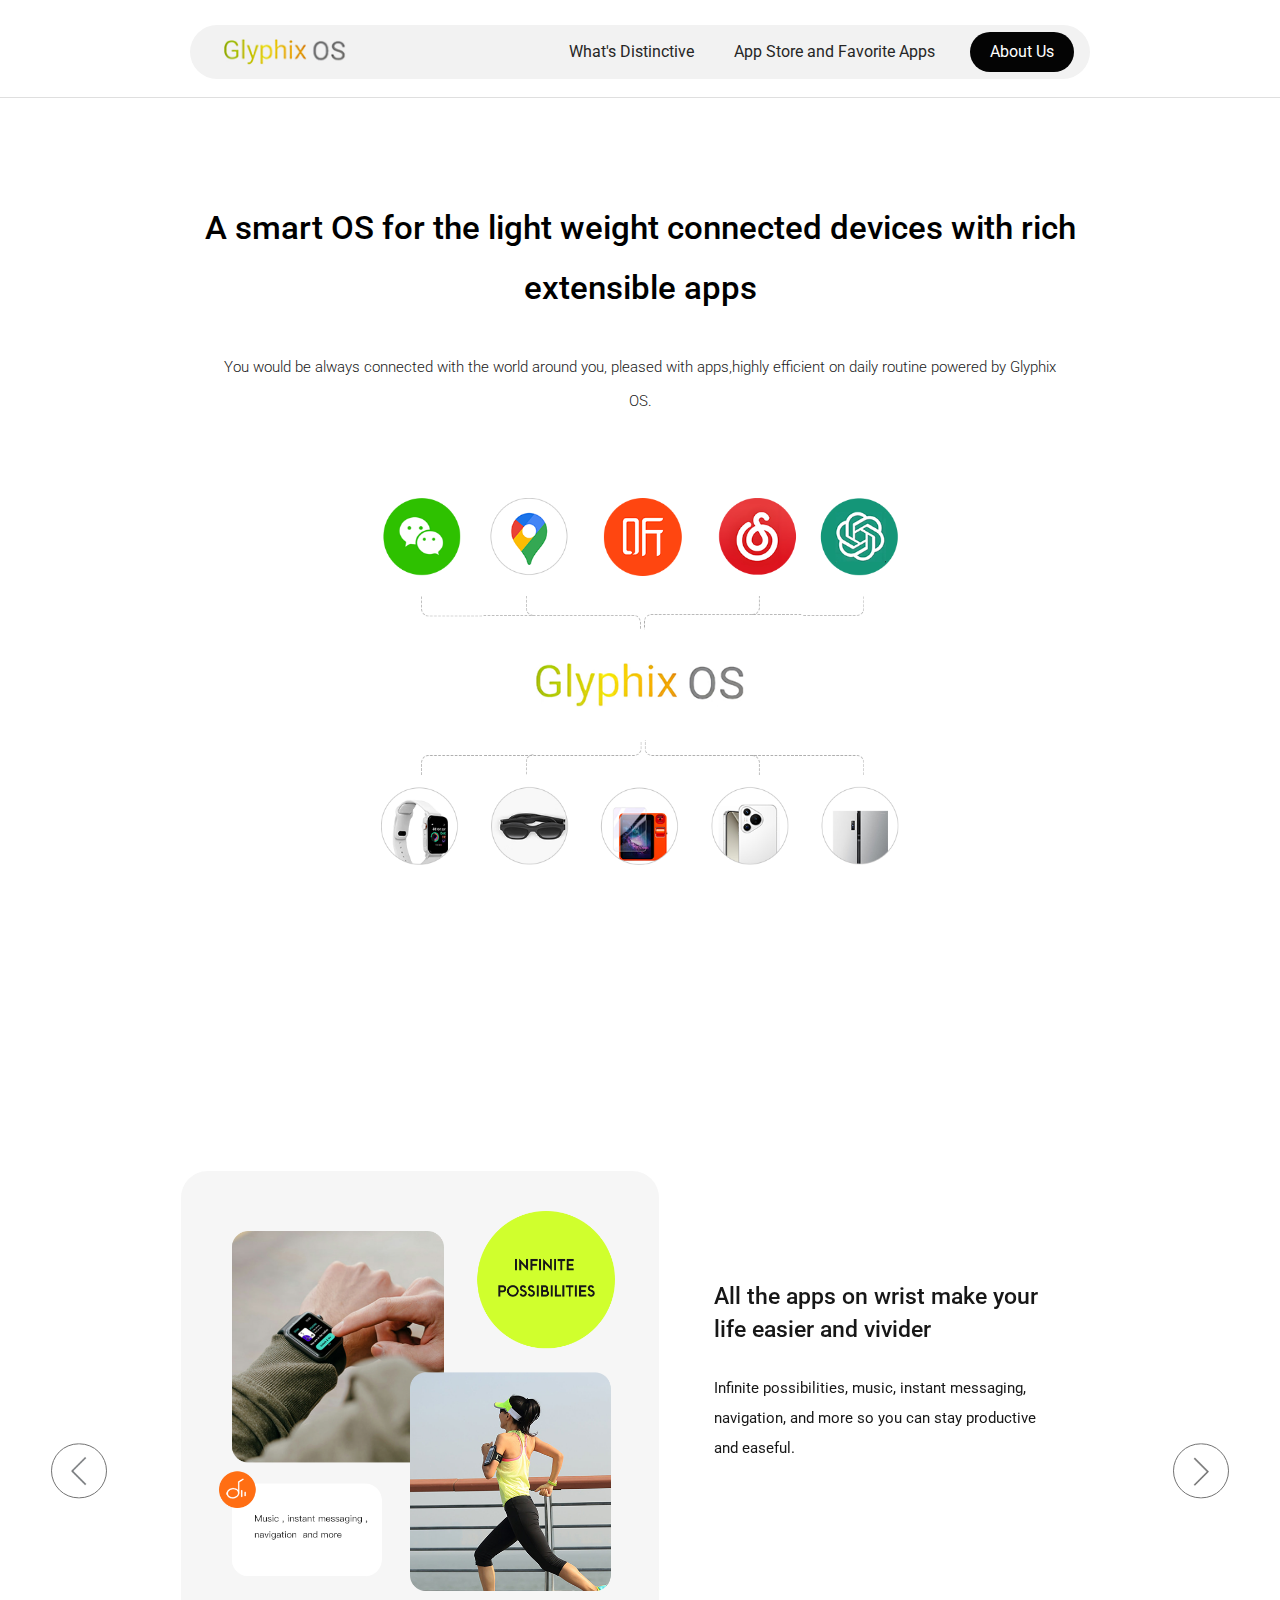
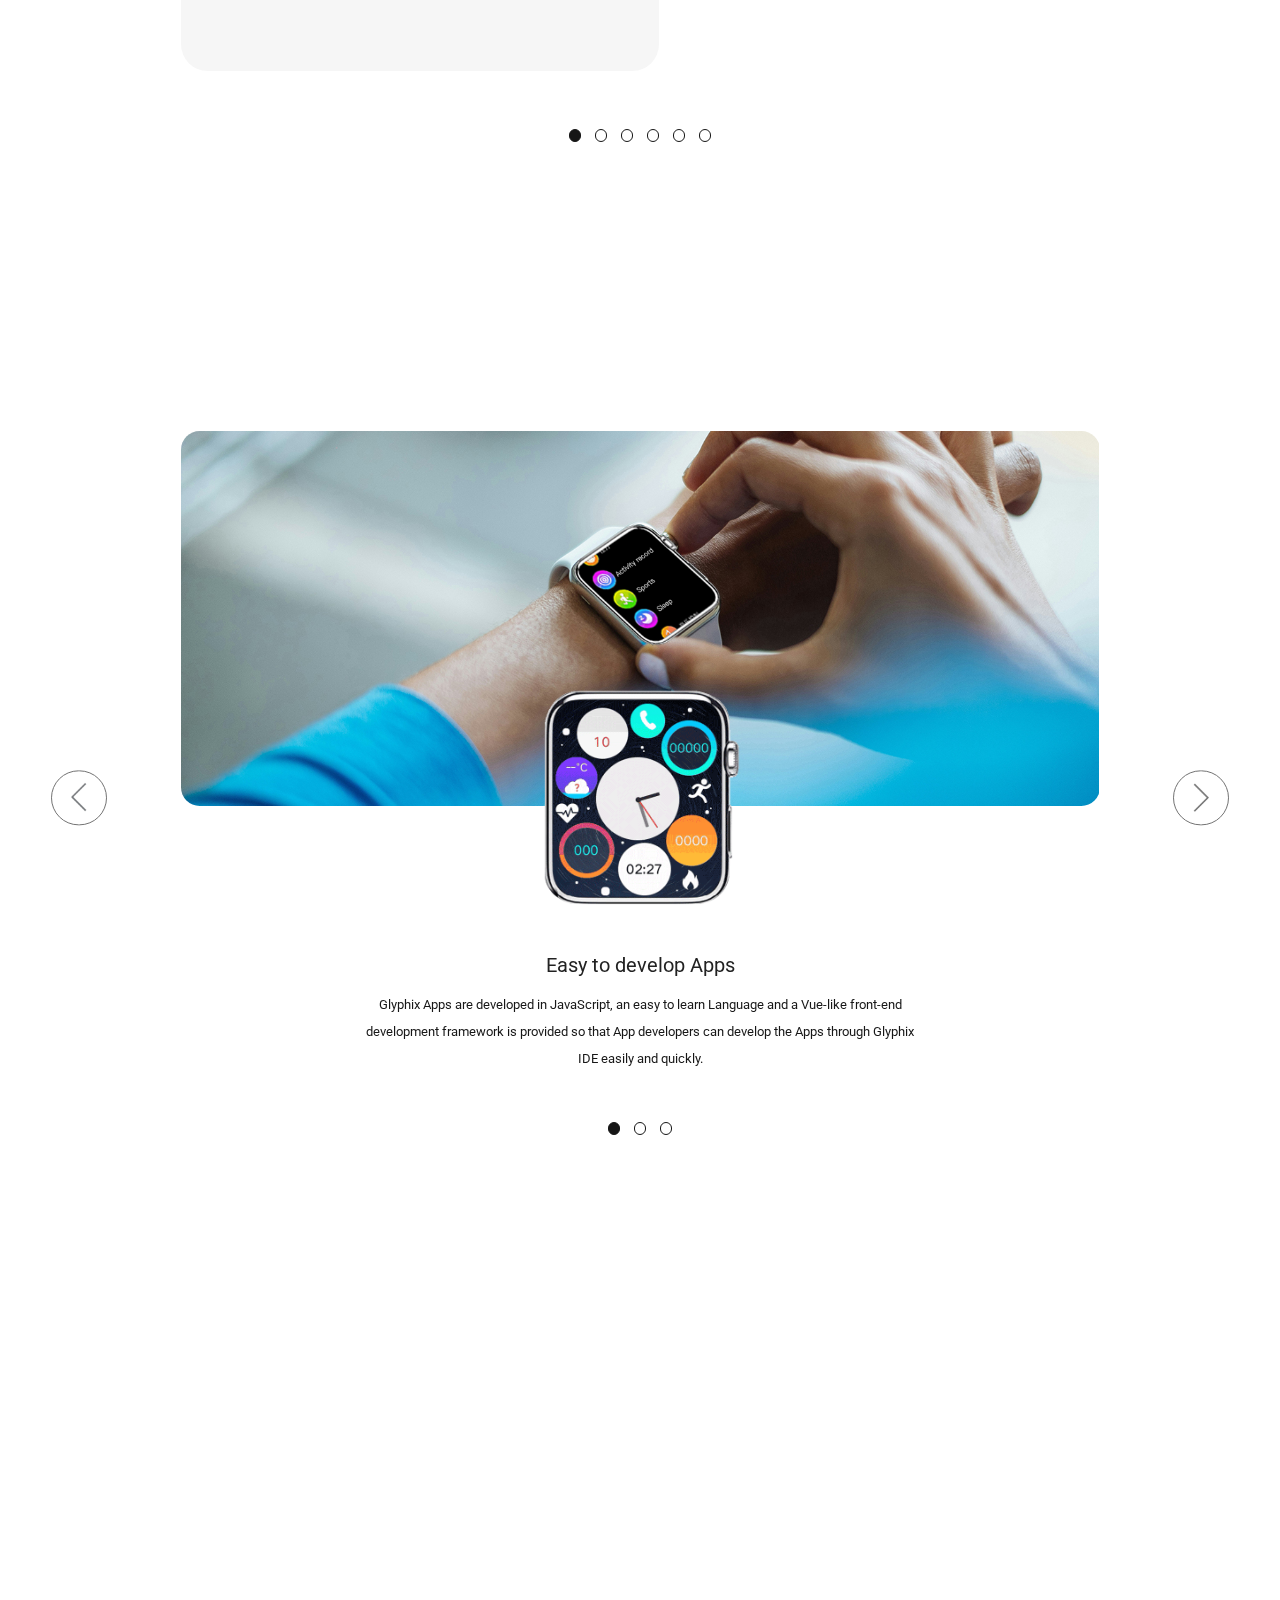
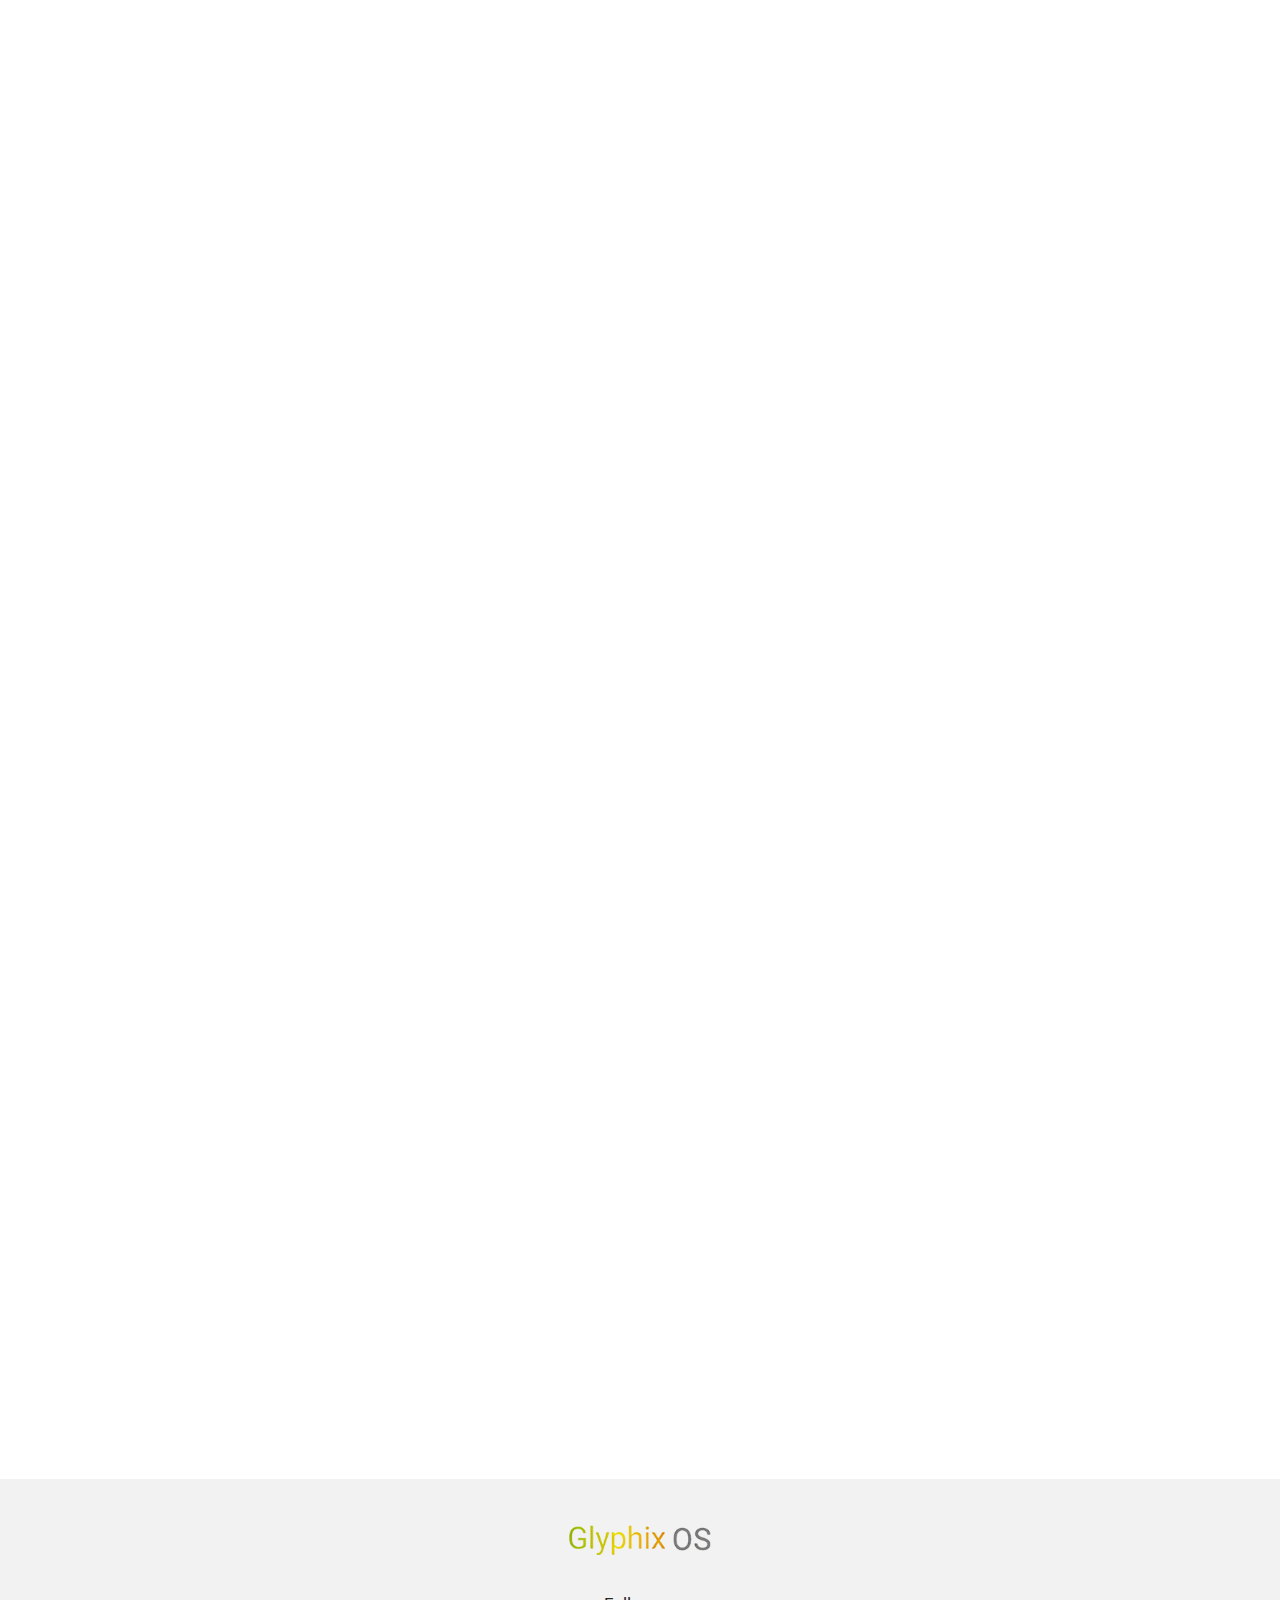
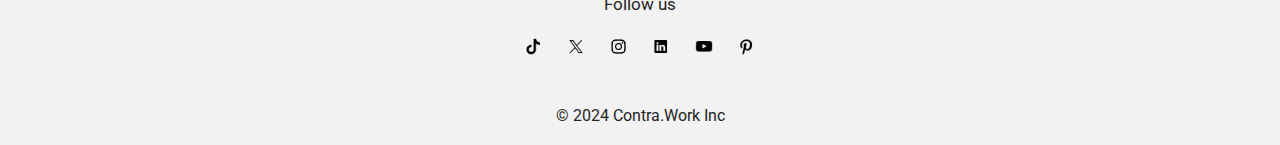
==== index.html @ 3ea169fc "Add files via upload" ====
﻿<!DOCTYPE html>
<html lang="en">
<head>
	<meta charset="UTF-8">
	<title>home</title>
	<meta name="viewport" content="width=device-width, initial-scale=1.0, user-scalable=0, minimum-scale=1.0, maximum-scale=1.0">
	<meta name="format-detection" content="telephone=no" />
	<link rel="stylesheet" href="css/reset.css">
	<link rel="stylesheet" href="css/animate.css">
	<script src="js/swiper.animate1.0.2.min.js"></script>
	<link href="css/swiper.css" rel="stylesheet">
	<link rel="stylesheet" href="css/style.css">
	<link href="https://fonts.font.im/css?family=Roboto:300,400,500,700" rel="stylesheet">
	<script src="js/jquery.js"></script>
	<script src="js/font.js"></script>
	<script src="js/swiper.min.js"></script>
	<script src="js/wow.min.js"></script>
    <script>
        new WOW().init(0);
    </script>
</head>
<body>
<header class="header flexC fl-cen Huans">
	<div class="headK flexC fl-bet Huans">
		<a href="index.html" class="logo"><img src="images/icon/logo.png"></a>
		<!--导航-开始-->
        <div class="Menu Huans">
            <ul class="MenuU flexC Huans fl-end">
                <li><a href="#NyT1" id="NyT11" class="MenuA">What's Distinctive</a></li>
                <li><a href="#NyT2" id="NyT22" class="MenuA"> App Store and Favorite Apps</a></li>
                <li><a href="about.html" class="MenuA on">About Us</a></li>
            </ul>
        </div>                                                                             
        <!--导航-结束-->
		<div class="hd_nav"><i></i></div>
	</div>
</header>

<article class="Indsma Huans">
	<div class="Indtit wow fadeInUp flexC fl-cen"  data-wow-delay="0.5s"><h3>A smart OS for the light weight connected devices with rich extensible apps</h3></div>
	<div class="Indtip wow fadeInUp flexC fl-cen"  data-wow-delay="0.7s">
		<p>You would be always connected with the world around you, pleased with apps,highly efficient on daily routine powered by Glyphix OS.</p>
	</div>
    <div class="IndsmaB Huans wow fadeInUp Huans"  data-wow-delay="0.9s">
		<img src="images/znot/Indtp01.png">
		<div class="Indsmalog"><img src="images/pic/Indlog.png"></div>
		<img src="images/znot/Indtp02.png">
	</div>
</article>

<article class="Inddis Huans Inddian" id="NyT1">
	<div class="Indtit wow fadeInUp flexC fl-cen"  data-wow-delay="0.2s"><h3>What's Distinctive</h3></div>
	<section class="IndstoK Huans">
		<div class="swiper-container InddisB Huans Inddian">
			<div class="swiper-wrapper">
				<div class="swiper-slide flexC fl-bet">					
					<div class="InddisI">
						<div class="ani InddisImg InddisI1-1" swiper-animate-effect="fadeInUp" swiper-animate-duration="0.5s" swiper-animate-delay="0.5s"><img src="images/znot/Inddis01-1.png"></div>
						<div class="ani InddisImg InddisI1-2" swiper-animate-effect="fadeInDown" swiper-animate-duration="0.4s" swiper-animate-delay="0.4s"><img src="images/znot/Inddis01-2.png"></div>				
					</div>	
					<div class="InddisN Huans">
						<h3>All the apps on wrist make your life easier and vivider</h3>
						<p>Infinite possibilities, music, instant messaging, navigation, and more so you can stay productive and easeful.</p>
					</div>
				</div>
				<div class="swiper-slide flexC fl-bet">					
					<div class="InddisI">
						<div class="ani InddisImg InddisI2-1" swiper-animate-effect="fadeInUp" swiper-animate-duration="0.5s" swiper-animate-delay="0.5s"><img src="images/znot/Inddis02-1.png"></div>
						<div class="ani InddisImg InddisI2-2" swiper-animate-effect="fadeInDown" swiper-animate-duration="0.4s" swiper-animate-delay="0.4s"><img src="images/znot/Inddis02-2.png"></div>				
					</div>	
					<div class="InddisN Huans">
						<h3>Long endurance</h3>
						<p>low power chips paired with ultra low code size allow you to use smart watch for more than 2 weeks per one time charge.</p>
					</div>
				</div>
				<div class="swiper-slide flexC fl-bet">					
					<div class="InddisI">
						<div class="ani InddisImg InddisI3-1" swiper-animate-effect="fadeInUp" swiper-animate-duration="0.5s" swiper-animate-delay="0.5s"><img src="images/znot/Inddis03-1.png"></div>
						<div class="ani InddisImg InddisI3-2" swiper-animate-effect="fadeInDown" swiper-animate-duration="0.4s" swiper-animate-delay="0.4s"><img src="images/znot/Inddis03-2.png"></div>				
					</div>	
					<div class="InddisN Huans">
						<h3>Light and stylish</h3>
						<p>Wearable devices like smart watch, glasses as a kind of stylish accessary can be designed pretty slim and elegant by a solution of small footprint of chips and simplicity of hardware composition.</p>
					</div>
				</div>
				<div class="swiper-slide flexC fl-bet">					
					<div class="InddisI">
						<div class="ani InddisImg InddisI4-1" swiper-animate-effect="fadeInUp" swiper-animate-duration="0.5s" swiper-animate-delay="0.5s"><img src="images/znot/Inddis04-1.png"></div>
						<div class="ani InddisImg InddisI4-2" swiper-animate-effect="fadeInDown" swiper-animate-duration="0.4s" swiper-animate-delay="0.4s"><img src="images/znot/Inddis04-2.png"></div>				
					</div>	
					<div class="InddisN Huans">
						<h3>Cool and silky</h3>
						<p>State of the art GUI technology including powerful GUI engine, rich animation widgets helps achieve fantastic display effect and silky control.</p>
					</div>
				</div>
				<div class="swiper-slide flexC fl-bet">					
					<div class="InddisI">
						<div class="ani InddisImg InddisI1-1" swiper-animate-effect="fadeInUp" swiper-animate-duration="0.5s" swiper-animate-delay="0.5s"><img src="images/znot/Inddis05-1.png"></div>
						<div class="ani InddisImg InddisI1-2" swiper-animate-effect="fadeInDown" swiper-animate-duration="0.4s" swiper-animate-delay="0.4s"><img src="images/znot/Inddis05-2.png"></div>				
					</div>	
					<div class="InddisN Huans">
						<h3>AI for smart life</h3>
						<p>Create watch faces by yourself, provide you with health advice based on monitor of your health data for various metrics, offer you intelligent Apps use experience as AI understands you well such as your habits, like, wellness.</p>
					</div>
				</div>
				<div class="swiper-slide flexC fl-bet">					
					<div class="InddisI">
						<div class="ani InddisImg InddisI6-1" swiper-animate-effect="fadeInUp" swiper-animate-duration="0.5s" swiper-animate-delay="0.5s"><img src="images/znot/Inddis06-1.png"></div>
						<div class="ani InddisImg InddisI6-2" swiper-animate-effect="fadeInRight" swiper-animate-duration="0.4s" swiper-animate-delay="0.4s"><img src="images/znot/Inddis06-2.png"></div>				
					</div>	
					<div class="InddisN Huans">
						<h3>Stay connected</h3>
						<p>Stay grooving, chatting, connecting with the world around you, stay aware of any notification wherever you go.</p>
					</div>
				</div>
			</div>
			<div class="swiper-pagination Inddisdian"></div>
		</div>
		<div class="swiper-button-next Intnext Intnext1"></div>
		<div class="swiper-button-prev Intprev Intprev1"></div>
	</section>
</article>
	
<article class="Indsto Huans" id="NyT2">
	<div class="Indtit wow fadeInUp flexC fl-cen"  data-wow-delay="0.2s"><h3>App Store and Favorite Apps</h3></div>
	<div class="IndstoH wow fadeInUp flexC fl-cen"  data-wow-delay="0.2s">
		<p>With unique App Store capability for RTOS based smart devices, we are going to launch a developer scheme which provides entire lineup of tools, SDK and documents to enable app developers to develop Apps for our App Store easily with financial reward.</p>
	</div>
	<section class="IndstoK Huans">
		<div class="swiper-container IndstoB Huans Inddian">
			<div class="swiper-wrapper">
				<div class="swiper-slide">					
					<div class="IndstoI">
						<div class="IndstoImg"><img src="images/znot/IndstoI01.jpg"></div>
						<div class="IndstoImz IndstoImw1"><img src="images/znot/IndstoS01.gif"></div>
					</div>				
					<div class="IndstoP Huans">
						<h3>Easy to develop Apps</h3>
						<p>Glyphix Apps are developed in JavaScript, an easy to learn Language and a Vue-like front-end development framework is provided so that App developers can develop the Apps through Glyphix IDE easily and quickly.</p>
					</div>
				</div>
				<div class="swiper-slide">					
					<div class="IndstoI">
						<div class="IndstoImg"><img src="images/znot/IndstoI02.jpg"></div>
						<div class="IndstoImz IndstoImw2"><img src="images/znot/IndstoS02.png"></div>
					</div>				
					<div class="IndstoP Huans">
						<h3>Develop once, run everywhere</h3>
						<p>Glyphix OS owns great screen adaptation capability and hardware compatibility. The apps over Glyphix can be quickly deployed on different chips and devices.</p>
					</div>
				</div>
				<div class="swiper-slide">					
					<div class="IndstoI">
						<div class="IndstoImg"><img src="images/znot/IndstoI03.jpg"></div>
						<div class="IndstoImz IndstoImw3"><img src="images/znot/IndstoS03.gif"></div>
					</div>				
					<div class="IndstoP Huans">
						<h3>Powerful platform capabilities for Apps</h3>
						<p>Rich system capabilities of Glyphix such as multimedia player, network request, encryption and decryption, vector animation enable developers to build a wide variety of IoT JavaScript Apps with high security and performance.</p>
					</div>
				</div>
			</div>
			<div class="swiper-pagination Intstodian"></div>
		</div>
		<div class="swiper-button-next Intnext Intnext2"></div>
		<div class="swiper-button-prev Intprev Intprev2"></div>
    </section>
</article>
	
<article class="Indrea Huans">
	<div class="Indtit wow fadeInUp flexC fl-cen"  data-wow-delay="0.2s"><h3>Apps ready for you</h3></div>
    <div class="IndreaD Huans wow fadeInUp flex fl-bet"  data-wow-delay="0.1s">
        <a href="javascript:;" class="IndreaA Mover"><img src="images/znot/Indrea01.png"></a>
		<a href="javascript:;" class="IndreaA Mover"><img src="images/znot/Indrea02.png"></a>
		<a href="javascript:;" class="IndreaA Mover"><img src="images/znot/Indrea03.png"></a>
		<a href="javascript:;" class="IndreaA Mover"><img src="images/znot/Indrea04.png"></a>
		<a href="javascript:;" class="IndreaA Mover"><img src="images/znot/Indrea05.png"></a>
		<a href="javascript:;" class="IndreaA Mover"><img src="images/znot/Indrea08.png"></a>
		<a href="javascript:;" class="IndreaA Mover"><img src="images/znot/Indrea07.png"></a>
		<a href="javascript:;" class="IndreaA Mover"><img src="images/znot/Indrea06.png"></a>
		<a href="javascript:;" class="IndreaA Mover"><img src="images/znot/Indrea09.png"></a>
		<a href="javascript:;" class="IndreaA Mover"><img src="images/znot/Indrea10.png"></a>
		<a href="javascript:;" class="IndreaA Mover"><img src="images/znot/Indrea13.png"></a>
		<a href="javascript:;" class="IndreaA Mover"><img src="images/znot/Indrea12.png"></a>
		<a href="javascript:;" class="IndreaA Mover"><img src="images/znot/Indrea11.png"></a>
		<a href="javascript:;" class="IndreaA Mover"><img src="images/znot/Indrea14.png"></a>
		<a href="javascript:;" class="IndreaA Mover"><img src="images/znot/Indrea15.png"></a>
		<a href="javascript:;" class="IndreaA Mover"><img src="images/znot/Indrea16.png"></a>
		<a href="javascript:;" class="IndreaA Mover"><img src="images/znot/Indrea17.png"></a>
		<a href="javascript:;" class="IndreaA Mover"><img src="images/znot/Indrea18.png"></a>
		<a href="javascript:;" class="IndreaA Mover"><img src="images/znot/Indrea19.png"></a>
		<a href="javascript:;" class="IndreaA Mover"><img src="images/znot/Indrea20.png"></a>
    </div>
</article>
	
<article class="Indapp Huans">
	<div class="Indtit wow fadeInUp flexC fl-cen"  data-wow-delay="0.2s"><h3>Apps coming on the way</h3></div>
    <div class="IndapD Huans fl-bet flex" >
		<a href="javascript:;" class="Indapa wow fadeInUp Huans flexC fl-cen" data-wow-delay="0.2s"><img src="images/znot/Indapp01.png"></a>
		<a href="javascript:;" class="Indapa wow fadeInUp Huans flexC fl-cen" data-wow-delay="0.3s"><img src="images/znot/Indapp02.png"></a>
		<a href="javascript:;" class="Indapa wow fadeInUp Huans flexC fl-cen" data-wow-delay="0.4s"><img src="images/znot/Indapp03.png"></a>
		<a href="javascript:;" class="Indapa wow fadeInUp Huans flexC fl-cen" data-wow-delay="0.5s"><img src="images/znot/Indapp04.png"></a>
		<a href="javascript:;" class="Indapa wow fadeInUp Huans flexC fl-cen" data-wow-delay="0.6s"><img src="images/znot/Indapp05.png"></a>
    </div>
</article>

<article class="Indwat Huans">
	<div class="Indtit wow fadeInUp flexC fl-cen"  data-wow-delay="0.2s"><h3>The brand watch powered by Glyphix OS</h3></div>
    <div class="IndwatD flex fl-bet Huans">
        <a href="javascript:;" class="Indwata wow fadeInUp Huans" data-wow-delay="0.2s">
			<div class="IndwatI"><img src="images/znot/Indwat01.png"></div>
			<div class="IndwatP">
				<h3>VIVO Watch1</h3><p>STM32L4R9</p>
			</div>
		</a>
		<a href="javascript:;" class="Indwata wow fadeInUp Huans" data-wow-delay="0.3s">
			<div class="IndwatI"><img src="images/znot/Indwat02.png"></div>
			<div class="IndwatP">
				<h3>VIVO Watch2</h3><p>BES2500BP</p>
			</div>
		</a>
		<a href="javascript:;" class="Indwata wow fadeInUp Huans" data-wow-delay="0.4s">
			<div class="IndwatI"><img src="images/znot/Indwat03.png"></div>
			<div class="IndwatP">
				<h3>Honor Choice Watch1</h3><p>BES2700iBP</p>
			</div>
		</a>
		<a href="javascript:;" class="Indwata wow fadeInUp Huans" data-wow-delay="0.5s">
			<div class="IndwatI"><img src="images/znot/Indwat04.png"></div>
			<div class="IndwatP">
				<h3>OTOFIX Watch</h3><p>Apollo4 Plus</p>
			</div>
		</a>
    </div>
</article>
	
<footer class="foot Huans flexC fl-cen">
	<a href="javascript:;" class="ftLog"><img src="images/icon/ftLog.png"></a>
	<div class="ftFl flexC fl-cen">
		<a href="javascript:;" class="ftFla">Follow us</a>
	</div>
	<div class="ftId flexC fl-cen">
		<a href="javascript:;" class="ftIa"><img src="images/icon/ftI01.png"></a>
		<a href="javascript:;" class="ftIa"><img src="images/icon/ftI02.png"></a>
		<a href="javascript:;" class="ftIa"><img src="images/icon/ftI03.png"></a>
		<a href="javascript:;" class="ftIa"><img src="images/icon/ftI04.png"></a>
		<a href="javascript:;" class="ftIa"><img src="images/icon/ftI05.png"></a>
		<a href="javascript:;" class="ftIa"><img src="images/icon/ftI06.png"></a>
	</div>
	<div class="ftC">© 2024 Contra.Work Inc</div>
</footer>
</body>
<script language="JavaScript" type="text/JavaScript">
	
var mySwiper = new Swiper('.InddisB', {
	autoplay: 3000,
	pagination: '.Inddisdian',
	paginationClickable :true,nextButton: '.Intnext1',prevButton: '.Intprev1',
	speed:400,
	autoplay:4000,loop: true,
   	centeredSlides: true,
	onInit: function(swiper){ //Swiper2.x的初始化是onFirstInit
		swiperAnimateCache(swiper); //隐藏动画元素 
		swiperAnimate(swiper); //初始化完成开始动画
	}, 
	onSlideChangeEnd: function(swiper){ 
		swiperAnimate(swiper); //每个slide切换结束时也运行当前slide动画
	} ,
	
})


var swiper1 = new Swiper('.IndstoB', {pagination: '.Intstodian',slidesPerView:1,paginationClickable: true,loop: true,nextButton: '.Intnext2',prevButton: '.Intprev2',autoplay: 3000,
});
	
//MenuH
$(window).resize(function () {          //当浏览器大小变化时
    if($(window).width()>1080){$('.Menu').addClass('Menuwap');$('.hd_nav').addClass('active');
	  }else{$('.Menu').removeClass('Menuwap');$('.hd_nav').removeClass('active');}
});	
jQuery(document).ready(function($) {
	if($(window).width()>1080){$('.Menu').addClass('Menuwap');$('.hd_nav').addClass('active');
	  }else{$('.Menu').removeClass('Menuwap');$('.hd_nav').removeClass('active');}
	//wap下拉菜单
	$('.hd_nav').click(function(){
		if(!$(this).hasClass('active')){
			$('.hd_nav').addClass('active');
			$('.Menu').addClass('Menuwap');
		}else{
            $('.hd_nav').removeClass('active');
			$('.Menu').removeClass('Menuwap');
        }
	});
	
})	

$(function(){
    //锚点跳转滑动效果  
    $('a[href*=#],area[href*=#]').click(function() {  
        console.log(this.pathname)  
        if (location.pathname.replace(/^\//, '') == this.pathname.replace(/^\//, '') && location.hostname == this.hostname) {  
            var $target = $(this.hash);  
            $target = $target.length && $target || $('[name=' + this.hash.slice(1) + ']');  
            if ($target.length) {  
                var targetOffset = $target.offset().top-130;  
                $('html,body').animate({scrollTop: targetOffset}, 1000);  
                return false;  
            }  
        }  
    }); 
})

$(window).scroll(function(){
	var wst =  $(window).scrollTop()+130;//滚动条距离顶端值
	 for (var i=1; i<3; i++){             //加循环
	  if($("#NyT"+i).offset().top<=wst){ //判断滚动条位置
		 //$(".MenuA").removeClass("on"); //清除c类
		// $("#NyT"+i+i).addClass("on");	//给当前导航加c类
		 }
	 }
});
</script>
</html>
---- css/style.css ----
body{
	padding-bottom:0;font-size: 12px;
}
/*header*/
.header{width:100%;position:sticky;left:0;right:0;margin:0 auto;top:0;z-index:100; border-bottom: 1px solid #dfdfdf;background:#FFF;}
.headK{background:#f2f2f2;}
.logo{display: block;}
.logo img{height:100%;display: block; width: auto;}
/*footer*/
.foot{background:#f2f2f2;}
.ftLog{display: block;margin:0 auto;}
.ftLog img{height:100%;display: block;}
.ftFl{width:100%;}
.ftFla{color:#252525;display: block;}
.ftId{width:100%;}
.ftIa{display: block;}
.ftIa img{width:100%;display: block;}
.ftC{color:#252525;width:100%;text-align: center;}
@media  screen and ( min-width:1280px){
/*header*/
.header{padding:28px 0 20px;}
.headK{width:900px;height: 60px;border-radius:30px;padding-left: 36px;padding-right: 18px;}
.logo{height:28px;}
/*Menu*/
.Menu{ display: block;width:100%;flex:1;padding-left:100px;}
.Menu ul{}
.MenuU li{position: relative}
.MenuU li:last-child{margin-left:15px}
.MenuA{line-height:44px;font-size:18px;color:#262626; position: relative;border-radius:22px;padding:0 20px;display: block;}
.MenuU li .MenuA:hover,.MenuU li .on {background:#040404; color:#FFF;}
.hd_nav{ display: none;}
/*footer*/
.foot{padding:0.7rem 5% 0.2rem;}
.ftLog{height:0.44rem;}
.ftFl{padding:0.5rem 0 0.15rem;}
.ftFla{font-size:0.26rem;line-height:0.5rem;}
.ftFla:hover{color:#ffaa2d;text-decoration: underline;}
.ftId{width:100%;padding:0.1rem 0 0.65rem;}
.ftIa{width:0.26rem; margin:0 0.19rem;}
.ftC{font-size:0.24rem;line-height:0.5rem}
}
@media screen and (max-width:1280px ) and ( min-width:1080px){
/*header*/
.header{padding:25px 0 18px;}
.headK{width:900px;height:54px;border-radius:27px;padding-left: 34px;padding-right: 16px;}
.logo{height:26px;}
/*Menu*/
.Menu{ display: block;width:100%;flex:1;padding-left:90px;}
.Menu ul{}
.MenuU li{position: relative}
.MenuU li:last-child{margin-left:15px}
.MenuA{line-height:40px;font-size:16px;color:#262626; position: relative;border-radius:20px;padding:0 20px;display: block;}
.MenuU li .MenuA:hover,.MenuU li .on {background:#040404; color:#FFF;}
.hd_nav{ display: none;}
/*footer*/
.foot{padding:0.7rem 5% 0.2rem;}
.ftLog{height:0.44rem;}
.ftFl{padding:0.5rem 0 0.15rem;}
.ftFla{font-size:0.26rem;line-height:0.5rem;}
.ftFla:hover{color:#ffaa2d;text-decoration: underline;}
.ftId{width:100%;padding:0.1rem 0 0.65rem;}
.ftIa{width:0.26rem; margin:0 0.19rem;}
.ftC{font-size:0.24rem;line-height:0.5rem}
}
@media screen and (max-width:1080px ) and ( min-width:750px){
/*header*/
.header{padding:0.4rem 4% 0.3rem;}
.headK{width:100%;height:1.1rem;border-radius:0.55rem;padding-left:4%;overflow:hidden }
.logo{height:0.5rem;}
.hd_nav{ position:relative; z-index:999;height:100%;width:1.5rem;background:#000;padding-left:0.5rem;}
.hd_nav i{top:50%;margin-top:-2px;position:absolute;display:inline-block;height:0.06rem;width:0.8rem;border-radius:0.03rem;background:#edd006;}
.hd_nav:before{margin-top: -0.25rem;}
.hd_nav:after{margin-top:0.17rem;}
.hd_nav:before,.hd_nav:after{content: '';position:absolute;top:50%;display:inline-block;height:0.06rem;width:0.8rem;border-radius:0.03rem;background:#edd006;transition:0.2s;}
.hd_nav.active i{display:none;}
.hd_nav.active:before{transform: rotate(45deg);}
.hd_nav.active:after{transform: rotate(-45deg);}
.hd_nav.active:before,.hd_nav.active:after{margin-top:0;background:#edd006;}
.Menu{position:fixed;width:100%;height:100vh;top:0;left:100%;z-index:-1;transition:0.5s;-webkit-backdrop-filter: blur(25px);backdrop-filter: blur(25px);}
.Menuwap{left:0;transition:0.5s;}
.MenuU{padding:1.8rem 5% 1rem;}
.MenuU li{position: relative;width:100%; margin-bottom:0.5rem;}
.MenuA{line-height:1.2rem;font-size:0.4rem;color:#262626; position: relative;border-radius:0.6rem;text-align: center;width:100%; display: block;}
.MenuU li .MenuA:hover,.MenuU li .on {background:#040404; color:#FFF;}
/*footer*/
.foot{padding:0.9rem 5% 0.4rem;}
.ftLog{height:0.55rem;}
.ftFl{padding:0.5rem 0 0.15rem;}
.ftFla{font-size:0.3rem;line-height:0.5rem;}
.ftFla:hover{color:#ffaa2d;text-decoration: underline;}
.ftId{width:100%;padding:0.1rem 0 0.65rem;}
.ftIa{width:0.32rem; margin:0 0.19rem;}
.ftC{font-size:0.28rem;line-height:0.5rem}
}
@media only screen and (max-width:750px){
/*header*/
.header{}
.headK{width:100%;height:1.6rem;padding-left:4%;overflow:hidden }
.logo{height:0.7rem;}
	
.hd_nav{ position:relative; z-index:999;height:100%;width:1.5rem;background:#000;padding-left:0.5rem;}
.hd_nav i{top:50%;margin-top:-0.03rem;position:absolute;display:inline-block;height:0.1rem;width:1rem;border-radius:0.05rem;background:#edd006;}
.hd_nav:before{margin-top: -0.35rem;}
.hd_nav:after{margin-top:0.27rem;}
.hd_nav:before,.hd_nav:after{content: '';position:absolute;top:50%;display:inline-block;height:0.1rem;width:1rem;border-radius:0.05rem;background:#edd006;transition:0.2s;}
.hd_nav.active i{display:none;}
.hd_nav.active:before{transform: rotate(45deg);}
.hd_nav.active:after{transform: rotate(-45deg);}
.hd_nav.active:before,.hd_nav.active:after{margin-top:0;background:#edd006;}
	
.Menu{position:fixed;width:100%;height:100vh;top:0;left:100%;z-index:-1;transition:0.5s;-webkit-backdrop-filter: blur(25px);backdrop-filter: blur(25px);}
.Menuwap{left:0;transition:0.5s;}
.MenuU{padding:1.8rem 5% 1rem;}
.MenuU li{position: relative;width:100%; margin-bottom:0.5rem;}
.MenuA{line-height:1.2rem;font-size:0.4rem;color:#262626; position: relative;border-radius:0.6rem;text-align: center;width:100%; display: block;}
.MenuU li .MenuA:hover,.MenuU li .on {background:#040404; color:#FFF;}
/*footer*/
.foot{padding:0.9rem 4% 0.4rem;}
.ftLog{height:0.7rem;}
.ftFl{padding:0.54rem 0 0.1rem;}
.ftFla{font-size:0.4rem;line-height:0.6rem;}
.ftId{width:100%;padding:0.1rem 0 0.65rem;}
.ftIa{width:0.46rem; margin:0 0.2rem;}
.ftC{font-size:0.38rem;line-height:0.6rem}
}
/**/
.Indtit h3{font-weight: 500}
/*xFaith*/
.AboXfa{width:100%;}
.AboXfaT{width:100%;}
.AboXfaT img{display: block;}
.AboXfaD{color:#171717;}
.AboXfaD p{font-weight: 300}
/**/
.AboSetL{background: linear-gradient(135deg,#d0ff2d 40%,#ffa13d);position: relative;color:#171717;}
.AboSetR{background:#161616;;position: relative; color:#FFF;}
.AboSetT img{display: block;}
.AboSetL h3{font-weight: 500}
.AboSetLp{color:#262626;font-weight: 300}
.AboSetLT{overflow:hidden;position: absolute;}
.AboSetLT img{width:100%; display: block;}
.AboSetLG{overflow:hidden;position: absolute;z-index: 2;background:#FFF;color:#212121;}
.AboSetLGh{font-weight: 500}
.AboSetLGp{font-weight: 300}
.AboSetRT{overflow:hidden;position: absolute;}
.AboSetRT img，.AboSetRG img{width:100%; display: block;}
.AboSetRG{;position: absolute;z-index:2}
.AboSetRp{font-weight: 300}
/*Our role in the industry chain*/
.AboOur{width:100%;}
.AboOurD{width:100%;max-width: 1300px;}
.AboOurD img{width: 100%;display: block;}
/*Strategic Partners*/
.AboStr{width:100%;}
.AboStrD{width: 100%;}
.AboStrA img{height:100%;display: block;width: auto;}
/*Branding customers*/
.AboBra{width:100%;}
.AboBraD{width: 100%;}
.AboBraA img{height:100%;display: block;width: auto;}
/*JOBS*/
.Abojob{background:rgba(242,242,242,0.71);margin:0 auto;}
.AbojobT img{width:100%;display: block;}
.AbojobD{color:#171717;}
.AbojobD h3{font-weight: 500}
.AbojobP h4{font-weight: 500}
.AbojobP p{font-weight: 300}
/*联系我们*/
.Abocon{width:100%;}
.AboconD{color:#171717;}
.AboconP{width: 100%;text-align:center;font-weight: 300}
@media  screen and ( min-width:1080px){
.Indtit h3{font-size: .5rem;line-height: .9rem;}
/*xFaith*/
.AboXfa{padding:1.5rem 4%;}
.AboXfaT img{width:40%;}
.AboXfaD{font-size:0.3rem;line-height:0.45rem;padding-left:26%;padding-top:1rem;}
.AboXfaD p{}
/**/
.AboSet{padding: 0.4rem 2.5% 1.2rem;}
.AboSetL{width:63%;border-radius:0.25rem;height:6rem;padding:0.4rem;}
.AboSetR{width:35.5%;border-radius:0.25rem;height:6rem;padding:0.4rem;}
.AboSetT{}
.AboSetT img{width:1rem;}
.AboSetL h3{font-size: .5rem;line-height: .6rem; margin-top:0.15rem;}
.AboSetLp{font-size:0.2rem;line-height:0.38rem;padding-right:45%;padding-top:0.15rem;}
.AboSetLT{border-radius:0.2rem;width:30%;top:-0.4rem;right:0.3rem;}
.AboSetLG{border-radius:0.16rem;width:18%;top:3.8rem;right:24%;padding:0.2rem;}
.AboSetLG img{width:0.6rem;}
.AboSetLGh{font-size:0.25rem;line-height:0.3rem;padding:0.1rem 0}
.AboSetLGp{font-size:0.14rem;line-height:0.18rem;}
.AboSetRp{font-size:0.2rem;line-height:0.38rem;padding-top:0.7rem;}
.AboSetRT{border-radius:0.16rem;width:50%;bottom:-1.4rem;left:0.3rem;}
.AboSetRG{width:20%;top:3.5rem;left:46%;}
/*Our role in the industry chain*/
.AboOur{padding:1rem 5% 0.5rem;}
.AboOurD{ margin:1rem auto 0;}
/*Strategic Partners*/
.AboStr{padding:1rem 4% 0.5rem;}
.AboStrD{padding-top:0.9rem}
.AboStrA{height:0.36rem;margin:0 0.3rem 0.4rem;;}
/*Branding customers*/
.AboBra{padding:1rem 4% 1rem;}
.AboBraD{padding-top:0.9rem}
.AboBraA{height:0.5rem;margin:0 0.38rem 0.45rem;;}
/*JOBS*/
.Abojob{width:95%;padding:0.6rem 2.5%;border-radius:0.25rem;}
.AbojobT{width:43.8%}
.AbojobD{width:52.6%;}
.AbojobD h3{font-size:0.6rem;line-height:2rem; margin-top: 0.3rem;}
.AbojobP{}
.AbojobP h4{font-size:0.3rem;line-height:0.6rem;}
.AbojobP p{font-size:0.2rem;line-height:0.44rem; }
/*联系我们*/
.Abocon{padding:1.1rem 4% 1rem;}
.AboconD{margin-top:0.4rem;}
.AboconP{font-size: .34rem;line-height: .5rem;}
}
@media screen and (max-width:1080px ) and ( min-width:750px){
.Indtit h3{font-size: .45rem;line-height: .8rem;}
/*xFaith*/
.AboXfa{padding:1.5rem 4%;}
.AboXfaT img{width:40%;}
.AboXfaD{font-size:0.35rem;line-height:0.6rem;padding-left:15%;padding-top:1rem;}
.AboXfaD p{}
/**/
.AboSet{padding: 0.4rem 2.5% 1.2rem;}
.AboSetL{width:100%;border-radius:0.25rem;height:9rem;padding:0.6rem; margin-bottom:0.6rem;}
.AboSetR{width:100%;border-radius:0.25rem;height:7rem;padding:0.6rem;}
.AboSetT{}
.AboSetT img{width:1.8rem;}
.AboSetL h3{font-size: .7rem;line-height: .8rem; margin-top:0.3rem;}
.AboSetLp{font-size:0.32rem;line-height:0.6rem;padding-right:42%;padding-top:0.3rem;}
.AboSetLT{border-radius:0.2rem;width:28%;top:-0.8rem;right:0.6rem;}
.AboSetLG{border-radius:0.16rem;width:20%;top:5.2rem;right:20%;padding:0.3rem;}
.AboSetLG img{width:1rem;}
.AboSetLGh{font-size:0.37rem;line-height:0.5rem;padding:0.15rem 0}
.AboSetLGp{font-size:0.26rem;line-height:0.3rem;}
.AboSetRp{font-size:0.32rem;line-height:0.6rem;padding-right:42%;padding-top:0.3rem;}
.AboSetRT{border-radius:0.16rem;width:25%;top:1.1rem;right:10%;}
.AboSetRG{width:13%;top:0.5rem;right:4%;}
/*Our role in the industry chain*/
.AboOur{padding:1.2rem 5% 0.7rem;}
.AboOurD{ margin:1.2rem auto 0;}
/*Strategic Partners*/
.AboStr{padding:1.2rem 4% 0.7rem;}
.AboStrD{padding-top:1.1rem}
.AboStrA{height:0.6rem;margin:0 0.45rem 0.5rem;;}
/*Branding customers*/
.AboBra{padding:1.2rem 4% 1.2rem;}
.AboBraD{padding-top:1.1rem}
.AboBraA{height:0.75rem;margin:0 0.5rem 0.5rem;;}
/*JOBS*/
.Abojob{width:95%;padding:0.6rem 2.5%;border-radius:0.25rem;}
.AbojobT{width:43.8%}
.AbojobD{width:52.6%;}
.AbojobD h3{font-size:0.7rem;line-height:1.5rem; margin-top: 0.3rem;}
.AbojobP{}
.AbojobP h4{font-size:0.4rem;line-height:0.8rem;}
.AbojobP p{font-size:0.3rem;line-height:0.5rem; }
/*联系我们*/
.Abocon{padding:1.4rem 4% 1.3rem;}
.AboconD{margin-top:0.7rem;}
.AboconP{font-size: .44rem;line-height: .6rem;}
}
@media only screen and (max-width:750px){
.Indtit h3{font-size: .55rem;line-height: .8rem;}
/*xFaith*/
.AboXfa{padding:1.5rem 4%;}
.AboXfaT img{width:50%;}
.AboXfaD{font-size:0.44rem;line-height:0.8rem;padding-left:0;padding-top:1rem;}
.AboXfaD p{}
/**/
.AboSet{padding: 0.4rem 4% 1.2rem;}
.AboSetL{width:100%;border-radius:0.25rem;padding:0.6rem; margin-bottom:0.6rem;}
.AboSetR{width:100%;border-radius:0.25rem;padding:0.6rem;}
.AboSetT{}
.AboSetT img{width:1.8rem;}
.AboSetL h3{font-size: .7rem;line-height: .8rem; margin-top:0.3rem;}
.AboSetLp{font-size:0.4rem;line-height:0.6rem;padding-top:0.3rem;}
.AboSetLT{border-radius:0.2rem;width:50%;position: static;margin-top: 0.5rem;}
.AboSetLG{border-radius:0.16rem;width:45%;bottom:1rem;left:40%;padding:0.4rem;}
.AboSetLG img{width:1.3rem;}
.AboSetLGh{font-size:0.46rem;line-height:0.7rem;padding:0.15rem 0}
.AboSetLGp{font-size:0.35rem;line-height:0.45rem;}
.AboSetRp{font-size:0.4rem;line-height:0.6rem;padding-right:42%;padding-top:0.5rem;}
.AboSetRT{border-radius:0.16rem;width:30%;top:1.8rem;left:62%;}
.AboSetRG{width:15%;top:1rem;right:4%;}
/*Our role in the industry chain*/
.AboOur{padding:1.2rem 5% 0.7rem;}
.AboOurD{ margin:1.2rem auto 0;}
/*Strategic Partners*/
.AboStr{padding:1.2rem 4% 0.7rem;}
.AboStrD{padding-top:1.1rem}
.AboStrA{height:0.65rem;margin:0 0.45rem 0.5rem;;}
/*Branding customers*/
.AboBra{padding:1.2rem 4% 1.2rem;}
.AboBraD{padding-top:1.1rem}
.AboBraA{height:0.88rem;margin:0 0.4rem 0.5rem;;}
/*JOBS*/
.Abojob{width:92%;padding:0.8rem 6%;border-radius:0.25rem;}
.AbojobT{width:100%}
.AbojobD{width:100%;}
.AbojobD h3{font-size:0.8rem;line-height:1.5rem; margin-top: 0.3rem;}
.AbojobP{}
.AbojobP h4{font-size:0.5rem;line-height:1rem;}
.AbojobP p{font-size:0.4rem;line-height:0.7rem; }
/*联系我们*/
.Abocon{padding:1.4rem 4% 1.3rem;}
.AboconD{margin-top:0.7rem;}
.AboconP{font-size: .5rem;line-height: .6rem;}
}
/*******************************************************/

/**/
.Indsma .Indtit{text-align:center;}
.Indtip{text-align:center;color:#202020;}
.Indtip p{font-weight: 300;}
.IndsmaB img{width:100%;display: block;}
/*ready*/
.IndreaA img{width:100%; display: block;}
/*What's Distinctive*/
.InddisB{position: relative;overflow:hidden; }
.InddisB .swiper-slide{position: relative; width: 100%; height:100%;overflow:hidden;}
.InddisI{position: relative;overflow: hidden;background:rgba(242,242,242,0.71)}
.InddisI img{width:100%;display: block;}
.InddisImg{position:absolute;}
.InddisI1-1{left:8%;top:12%;width:47%}
.InddisI1-2{right:9%;top:8%;width:43%}
.InddisI2-1{left:8%;top:8%;width:44%}
.InddisI2-2{right:9%;top:12%;width:43%}
.InddisI3-1{left:8%;top:8%;width:45%}
.InddisI3-2{right:8%;top:8%;width:43%}
.InddisI4-1{left:9%;top:25%;width:36%}
.InddisI4-2{right:7%;top:9%;width:48%}
.InddisI6-1{left:5%;bottom:9%;width:90%}
.InddisI6-2{left:5%;top:7%;width:90%}

.IndstoImg{overflow: hidden;}
.InddisN{color:#171717;}
.InddisN h3{font-weight: 500;}
.InddisN p{}
/*App Store and Favorite Apps*/
.IndstoH{text-align:center;color:#171717;}
.IndstoH p{font-weight: 300}
.IndstoK{position: relative;}
.IndstoB{position: relative;overflow:hidden;}
.IndstoB .swiper-slide{position: relative; width: 100%; height:100%;overflow:hidden;}
.IndstoI{width:100%;position: relative;}
.IndstoI img{width:100%;display: block;}
.IndstoImg{overflow: hidden;}
.IndstoImz{left:50%;transform: translate(-50%,0);position: absolute;z-index:1}
.IndstoP{text-align: center;color:#171717;}
.IndstoP h3{color:#222;}
.IndstoP p{}
.Intnext,.Intprev{border-radius:50%;border:1px solid #737373;margin:0;top:50%;transform: translate(0,-50%);}
.Intnext{background-image: url(../images/icon/right-jt.png);}
.Intprev{background-image: url(../images/icon/left-jt.png);}
.Intnext{right:0;}
.Intprev{left:0;}
.Intnext:after, .Intprev:after {font-size:0.34rem;color:#848484;}
.Intnext:hover,.Intprev:hover{background-color:#000;border:1px solid #000;}
.Intnext:hover:after,.Intprev:hover:after{color:#FFF;}
.Inddian .swiper-pagination-bullet{border-radius:50%;background:#FFF;border:1px solid #161616;opacity: 1;}
.Inddian .swiper-pagination-bullet-active {background:#161616;}
/*apps*/
.Indapa{background:#FFF;box-shadow:0 0 12px rgba(0,0,0,0.1);}
.Indapa img{display:block;}
.Indapa:hover{box-shadow:0 0 12px rgba(0,0,0,0.2);}
/*watch*/
.IndwatD{width:100%;max-width: 1300px;}
.Indwata{display: block;}
.IndwatI{width:100%; margin:0 auto;}
.IndwatI img{width:100%;display: block;}
.IndwatP{text-align: center;color:#171717;}
.IndwatP h3{}
.IndwatP p{font-weight: 300}
@media  screen and ( min-width:1080px){
.Indsma{padding:1.5rem 4% 0.6rem;}
.Indsma .Indtit{padding: 0 11%;}
.Indtip{padding: 0 14%;color:#202020;font-size:0.22rem;line-height:0.5rem; margin-top:0.5rem;}
.IndsmaB{width: 44%; margin:1.2rem auto 0.8rem}
.Indsmalog{width:40%; margin:0.5rem auto;}
/*ready*/
.Indrea{padding:1.2rem 4% 0.6rem;}
.IndreaD{width:66%; margin:1rem auto 0;}
.IndreaA{width:13%; margin-left:8.75%; margin-bottom:0.8rem;}
.IndreaA:nth-child(5n+1){margin-left:0;}
/*What's Distinctive*/
.Inddis{padding:1.2rem 4% 0;}
.InddisB{margin:1.1rem auto 0;width:100%;;padding-bottom:1.5rem;}
.InddisI{width:52%;border-radius:0.4rem;height:7.5rem;}
.IndstoImg{border-radius:0.28rem;}
.InddisN{width:38%; margin-right:4%}
.InddisN h3{font-size:0.34rem;line-height:0.5rem; margin-bottom:0.4rem;}
.InddisN p{font-size:0.22rem;line-height:0.45rem; margin-bottom:1.5rem;}
/*App Store and Favorite Apps*/
.Indsto{padding:0.5rem 4% 0.6rem;}
.IndstoH{padding: 0 11%;font-size:0.22rem;line-height:0.5rem; margin-top:0.5rem;}
.IndstoK{padding:0 11%; margin-top: 1rem;}
.IndstoB{height:11rem;}
.IndstoImg{border-radius:0.28rem;}
.IndstoImw1{bottom:-1.7rem;width:24%;}
.IndstoImw2{bottom:-1.4rem;width:44%;}
.IndstoImw3{bottom:-1.7rem;width:24%;}
.IndstoP{padding:1.6rem 19% 0}
.IndstoP h3{font-size:0.3rem;line-height:0.4rem; margin-bottom:0.2rem;margin-top:.6rem}
.IndstoP p{font-size:0.2rem;line-height:0.4rem;}
.Intnext,.Intprev{width:0.8rem; height:0.8rem;background-size: 32px;}
.Intnext:after, .Intprev:after {font-size:0.34rem;}
.Inddian .swiper-pagination-bullet{width:0.16rem; height:0.16rem;}
.Inddian .swiper-pagination-bullets .swiper-pagination-bullet{margin: 0 0.1rem;}
.Inddian .swiper-pagination-bullets {bottom:0.4rem;}
/*apps*/
.Indapp{padding:1.2rem 4% 0.6rem;}
.IndapD{ margin-top:1rem;}
.Indapa{border-radius:0.2rem;width:17%;height:2.7rem;margin-bottom:0.3rem;}
.Indapa img{width:60%;}
/*watch*/
.Indwat{padding:1.2rem 4% 0.8rem;}
.IndwatD{ margin:1rem auto 0;}
.Indwata{width:17%;margin-bottom:0.5rem;}
.IndwatP{margin-top: 0.35rem;}
.IndwatP h3{line-height:0.4rem;font-size:0.24rem;}
.IndwatP p{line-height:0.3rem;font-size:0.2rem;}
}
@media screen and (max-width:1080px ) and ( min-width:750px){
.Indsma{padding:1.5rem 4% 0.6rem;}
.Indsma .Indtit{padding: 0 10%;}
.Indtip{padding: 0 12%;color:#202020;font-size:0.24rem;line-height:0.55rem; margin-top:0.5rem;}
.IndsmaB{width: 46%; margin:1.2rem auto 0.8rem}
.Indsmalog{width:42%; margin:0.5rem auto;}
/*What's Distinctive*/
.Inddis{padding:1.2rem 4% 0;}
.InddisB{margin:1.1rem auto 0;width:100%;padding-bottom:1.5rem;}
.InddisI{width:52%;border-radius:0.4rem;height:7rem;}
.IndstoImg{border-radius:0.28rem;}
.InddisN{width:38%; margin-right:4%}
.InddisN h3{font-size:0.38rem;line-height:0.5rem; margin-bottom:0.4rem;}
.InddisN p{font-size:0.24rem;line-height:0.45rem; margin-bottom:1.5rem;}
/*App Store and Favorite Apps*/
.Indsto{padding:0.5rem 4% 0.6rem;}
.IndstoH{padding: 0 10%;font-size:0.22rem;line-height:0.5rem; margin-top:0.5rem;}
.IndstoK{padding:0 10%; margin-top: 1rem;}
.IndstoB{height:11rem;}
.IndstoImg{border-radius:0.28rem;}
.IndstoImw1{bottom:-1.7rem;width:24%;}
.IndstoImw2{bottom:-1.4rem;width:44%;}
.IndstoImw3{bottom:-1.7rem;width:24%;}
.IndstoP{padding:1.8rem 19% 0}
.IndstoP h3{font-size:0.34rem;line-height:0.4rem; margin-bottom:0.2rem;margin-top:.5rem}
.IndstoP p{font-size:0.22rem;line-height:0.4rem;}
.Intnext,.Intprev{width:0.8rem; height:0.8rem;background-size: .4rem;}
.Intnext:after, .Intprev:after {font-size:0.34rem;}
.Inddian .swiper-pagination-bullet{width:0.16rem; height:0.16rem;}
.Inddian .swiper-pagination-bullets .swiper-pagination-bullet{margin: 0 0.1rem;}
.Inddian .swiper-pagination-bullets {bottom:0.4rem;}
/*ready*/
.Indrea{padding:1.2rem 4% 0.6rem;}
.IndreaD{width:66%; margin:1rem auto 0;}
.IndreaA{width:13%; margin-left:8.75%; margin-bottom:0.8rem;}
.IndreaA:nth-child(5n+1){margin-left:0;}
/*apps*/
.Indapp{padding:1.2rem 4% 0.6rem;}
.IndapD{ margin-top:1rem;}
.Indapa{border-radius:0.2rem;width:17%;height:2.7rem;margin-bottom:0.3rem;}
.Indapa img{width:60%;}
/*watch*/
.Indwat{padding:1.2rem 4% 0.8rem;}
.IndwatD{ margin:1rem auto 0;}
.Indwata{width:17%;margin-bottom:0.5rem;}
.IndwatP{margin-top: 0.35rem;}
.IndwatP h3{line-height:0.4rem;font-size:0.24rem;}
.IndwatP p{line-height:0.3rem;font-size:0.2rem;}
}
@media only screen and (max-width:750px){
.Indsma{padding:1.5rem 4% 0.6rem;}
.Indtip{font-size:0.38rem;line-height:0.6rem; margin-top:0.5rem;}
.IndsmaB{width: 82%; margin:1.2rem auto 0.8rem}
.Indsmalog{width:42%; margin:0.7rem auto;}
/*What's Distinctive*/
.Inddis{padding:1.2rem 4% 0;}
.InddisB{margin-top:1rem;padding-bottom:1rem;}
.InddisI{width:100%;border-radius:0.4rem;height:10rem;}
.IndstoImg{border-radius:0.28rem;}
.InddisN{width:100%; margin-top: 0.8rem}
.InddisN h3{font-size:0.5rem;line-height:0.6rem; margin-bottom:0.4rem;}
.InddisN p{font-size:0.34rem;line-height:0.5rem; margin-bottom:0.3rem;}
/*App Store and Favorite Apps*/
.Indsto{padding:0.5rem 4% 0.6rem;}
.IndstoH{font-size:0.34rem;line-height:0.55rem; margin-top:0.5rem;}
.IndstoK{ margin-top:0.8rem;}
.IndstoB{height:10rem;}
.IndstoImg{border-radius:0.28rem;}
.IndstoImw1{bottom:-1.7rem;width:30%;}
.IndstoImw2{bottom:-1.4rem;width:55%;}
.IndstoImw3{bottom:-1.7rem;width:30%;}
.IndstoP{padding:2rem 0% 0}
.IndstoP h3{font-size:0.45rem;line-height:0.5rem; margin-bottom:0.2rem;margin-top:.4rem}
.IndstoP p{font-size:0.32rem;line-height:0.45rem;}
.Intnext,.Intprev{width:0.9rem; height:0.9rem;background-size: .54rem}
.Intnext:after, .Intprev:after {font-size:0.34rem;}
.Inddian .swiper-pagination-bullet{width:0.18rem; height:0.18rem;}
.Inddian .swiper-pagination-bullets .swiper-pagination-bullet{margin: 0 0.1rem;}
.Inddian .swiper-pagination-bullets {bottom:0.2rem;}
/*ready*/
.Indrea{padding:1rem 6% 0.4rem;}
.IndreaD{width:100%; margin:1rem auto 0;}
.IndreaA{width:15%; margin-left:6.25%; margin-bottom:0.86rem;}
.IndreaA:nth-child(5n+1){margin-left:0;}
/*apps*/
.Indapp{padding:1rem 4% 0.6rem;}
.IndapD{ margin-top:1rem;justify-content:center;}
.Indapa{border-radius:0.2rem;width:30.666%;height:2.5rem;margin-bottom:0.5rem; margin-left:4%}
.Indapa img{width:80%;}
.Indapa:nth-child(3n+1){margin-left:0;}
/*watch*/
.Indwat{padding:1.2rem 4% 0.8rem;}
.IndwatD{ margin:1rem auto 0;}
.Indwata{width:48%;margin-bottom:0.8rem;}
	.IndwatI img{width:90%; margin:0 auto;}
.IndwatP{margin-top: 0.5rem;}
.IndwatP h3{line-height:0.6rem;font-size:0.45rem;}
.IndwatP p{line-height:0.5rem;font-size:0.3rem;}
}
/*
height: calc(100% - 55px); 
display:flex;justify-content:space-between;align-items:center; flex-wrap:wrap;align-content:center
|flex-start|flex-end|center|space-between|space-around

overflow: hidden;text-overflow:ellipsis;white-space: nowrap;
display:-webkit-box;-webkit-box-orient: vertical;-webkit-line-clamp: 3;overflow: hidden;

left:0;top:50%;transform: translate(0,-50%);

transition:0.5s;
.IndEnvT:before,.IndEnvT:after{display:block;content:'';position: absolute;}*/
@media  screen and ( min-width:1280px){
}
@media screen and (max-width:1280px ) and ( min-width:1080px){
}
@media screen and (max-width:1080px ) and ( min-width:750px){
}
@media only screen and (max-width:750px){
}
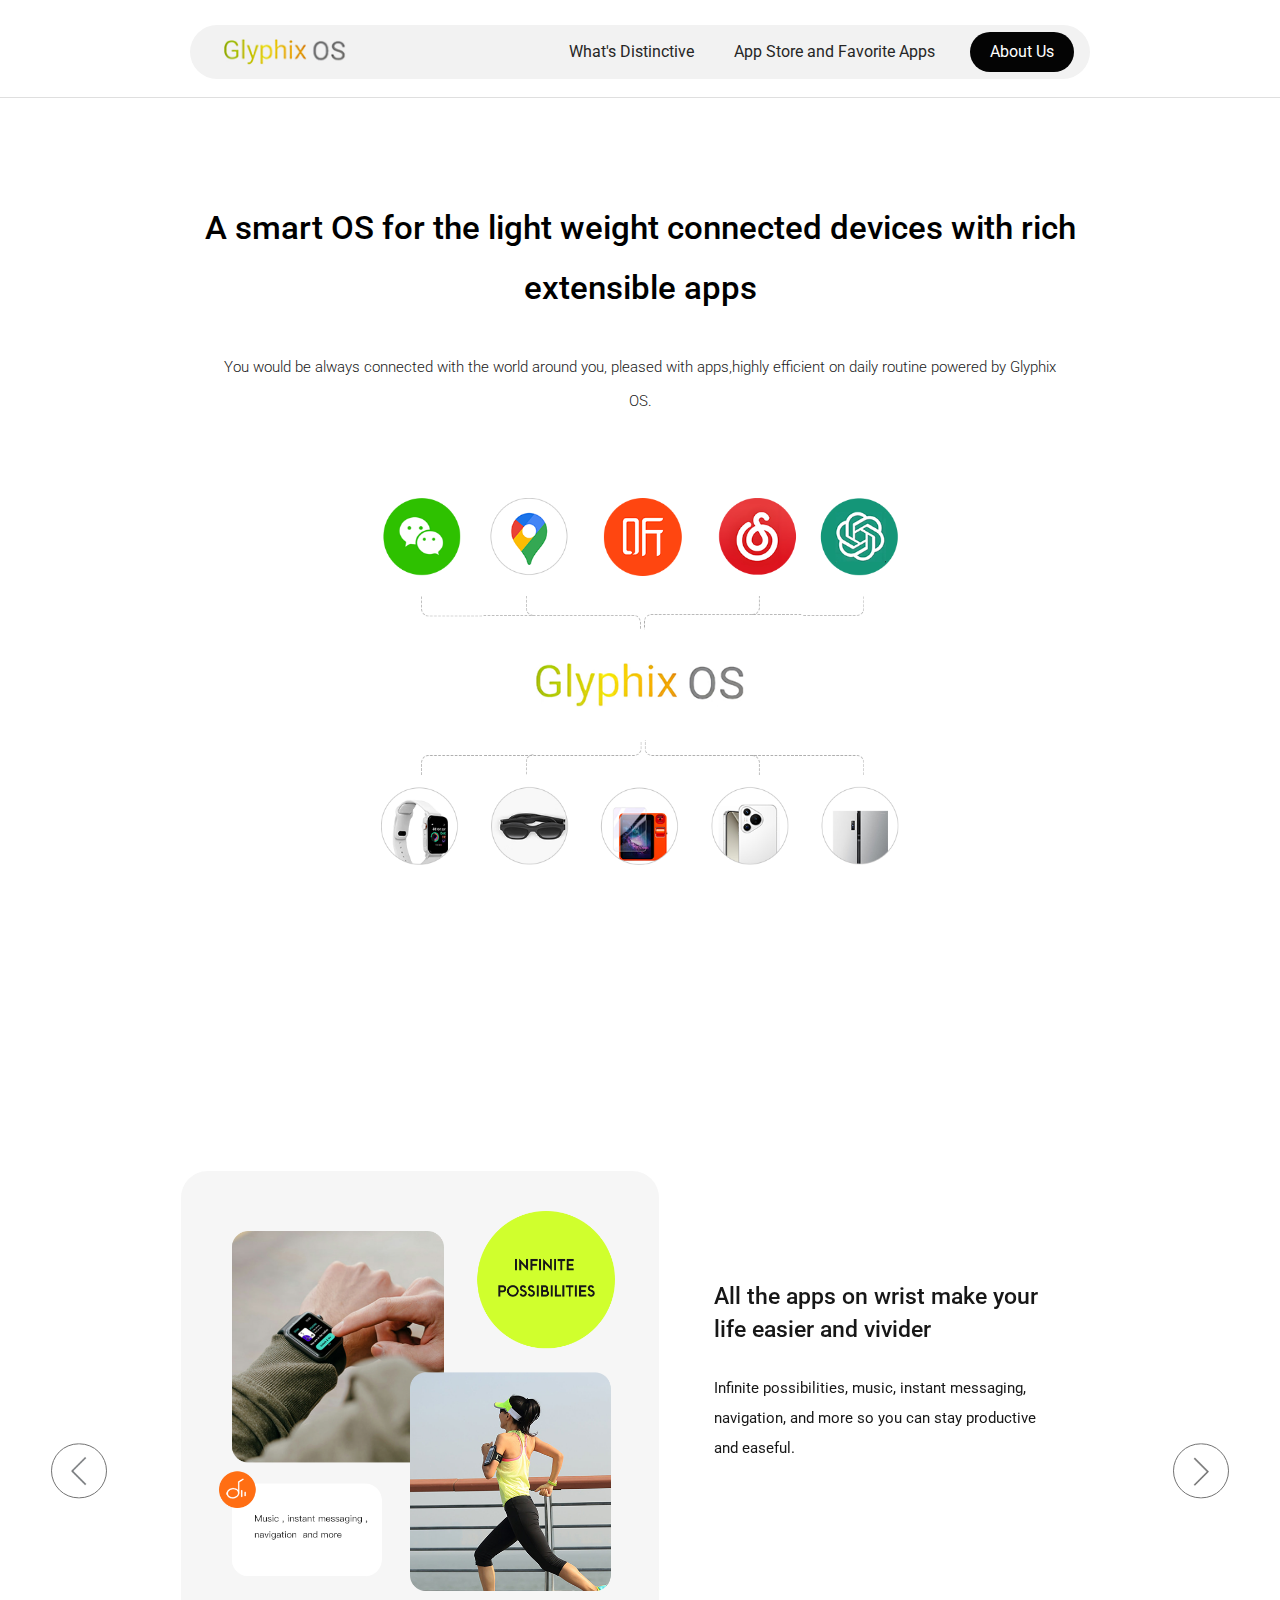
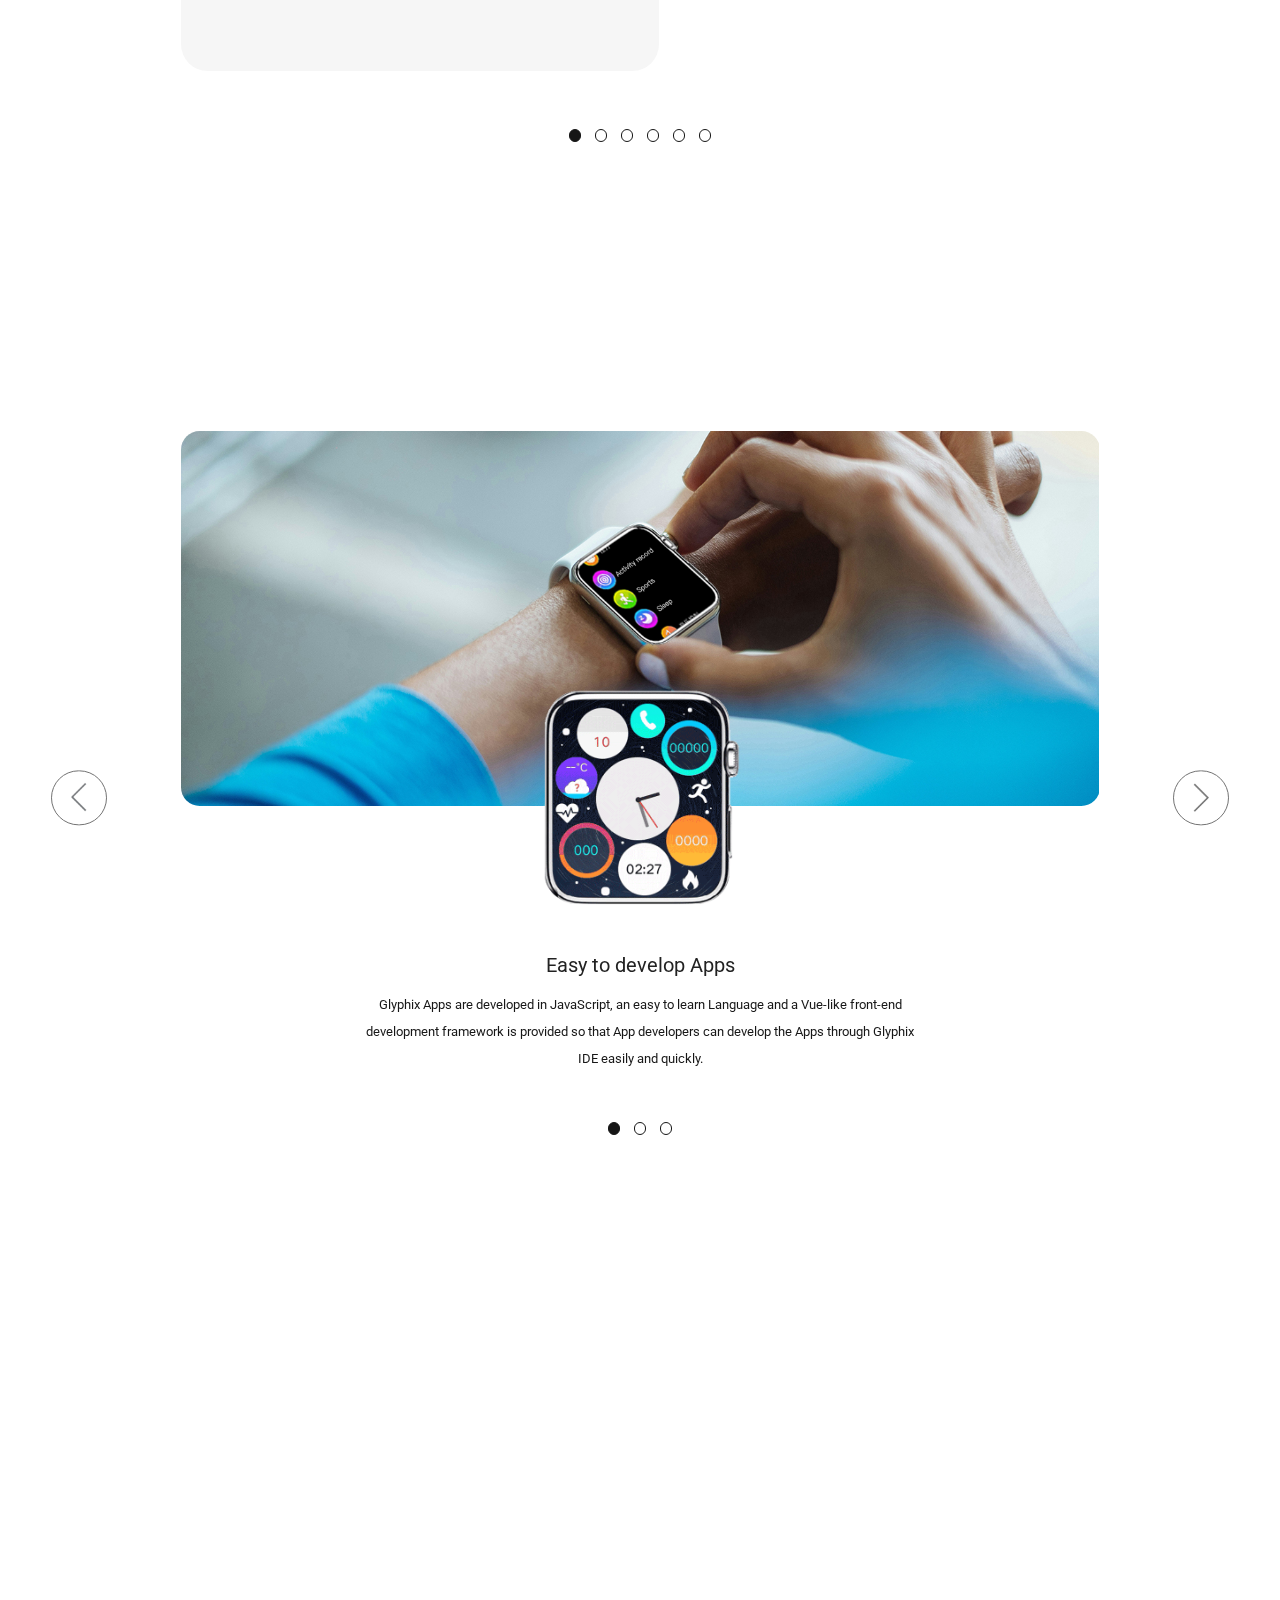
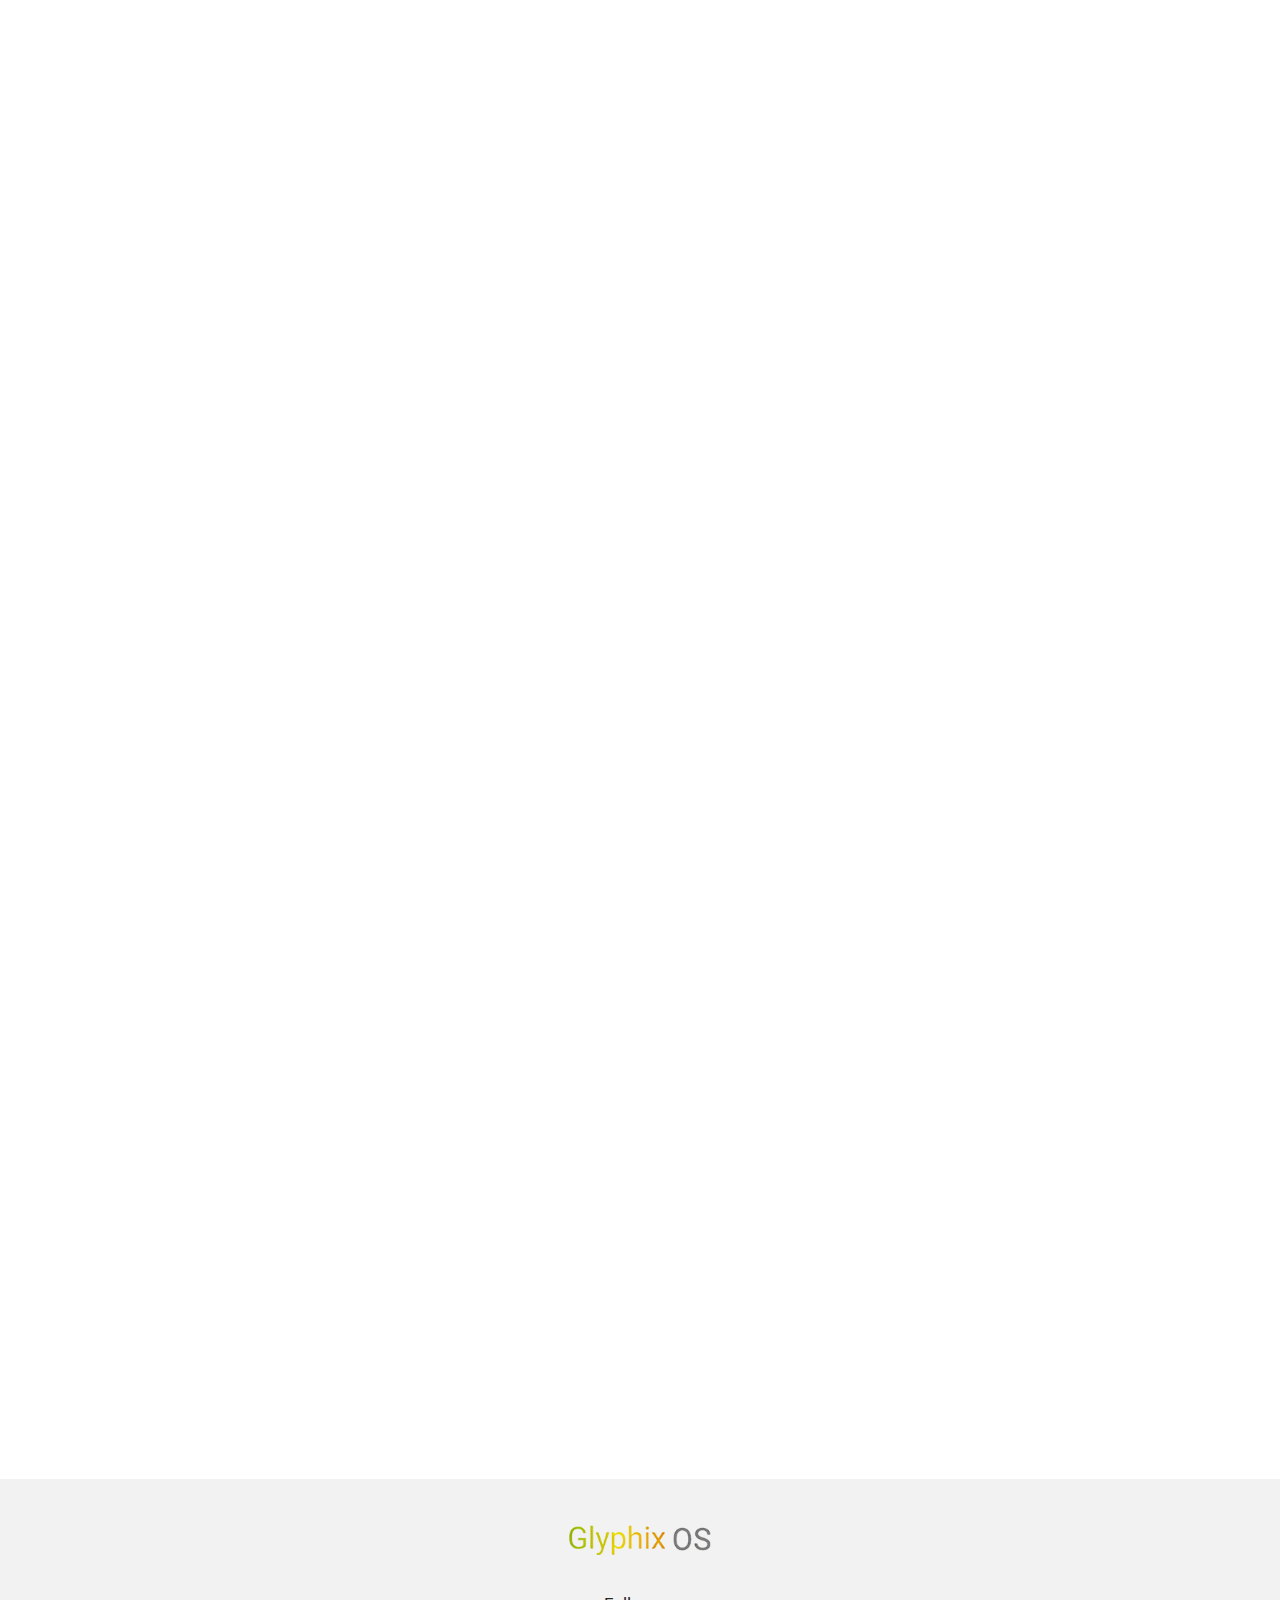
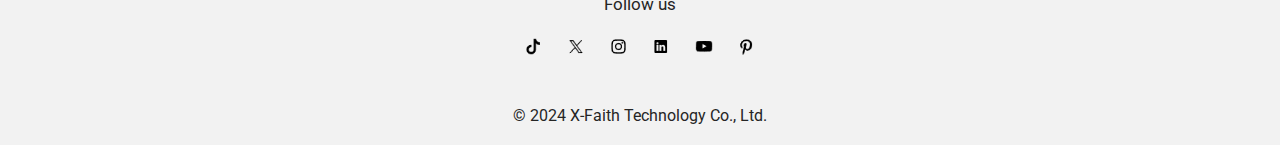
==== commit 119a61e4: "Update index.html" ====
--- a/index.html
+++ b/index.html
@@ -2,7 +2,7 @@
 <html lang="en">
 <head>
 	<meta charset="UTF-8">
-	<title>home</title>
+	<title>Glyphix OS</title>
 	<meta name="viewport" content="width=device-width, initial-scale=1.0, user-scalable=0, minimum-scale=1.0, maximum-scale=1.0">
 	<meta name="format-detection" content="telephone=no" />
 	<link rel="stylesheet" href="css/reset.css">
@@ -247,7 +247,7 @@
 		<a href="javascript:;" class="ftIa"><img src="images/icon/ftI05.png"></a>
 		<a href="javascript:;" class="ftIa"><img src="images/icon/ftI06.png"></a>
 	</div>
-	<div class="ftC">© 2024 Contra.Work Inc</div>
+	<div class="ftC">© 2024 X-Faith Technology Co., Ltd.</div>
 </footer>
 </body>
 <script language="JavaScript" type="text/JavaScript">
@@ -320,4 +320,4 @@
 	 }
 });
 </script>
-</html>+</html>
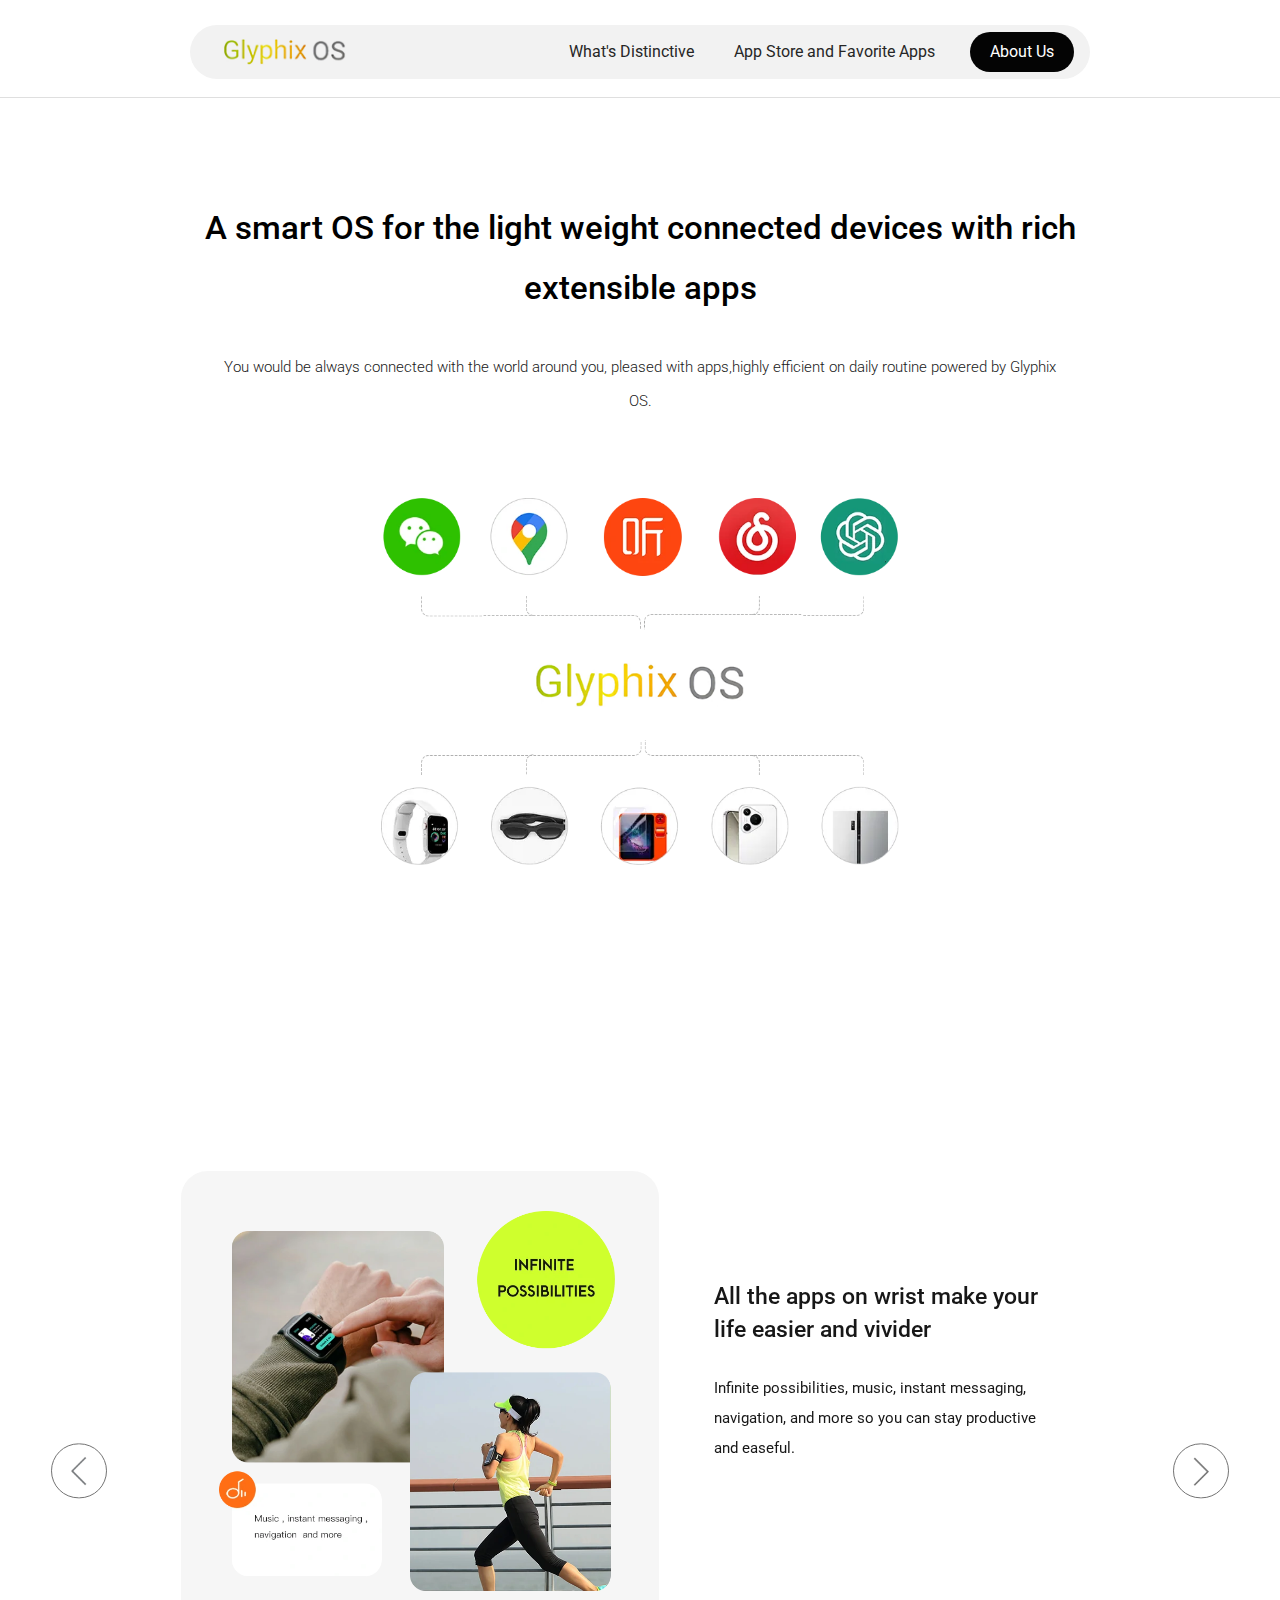
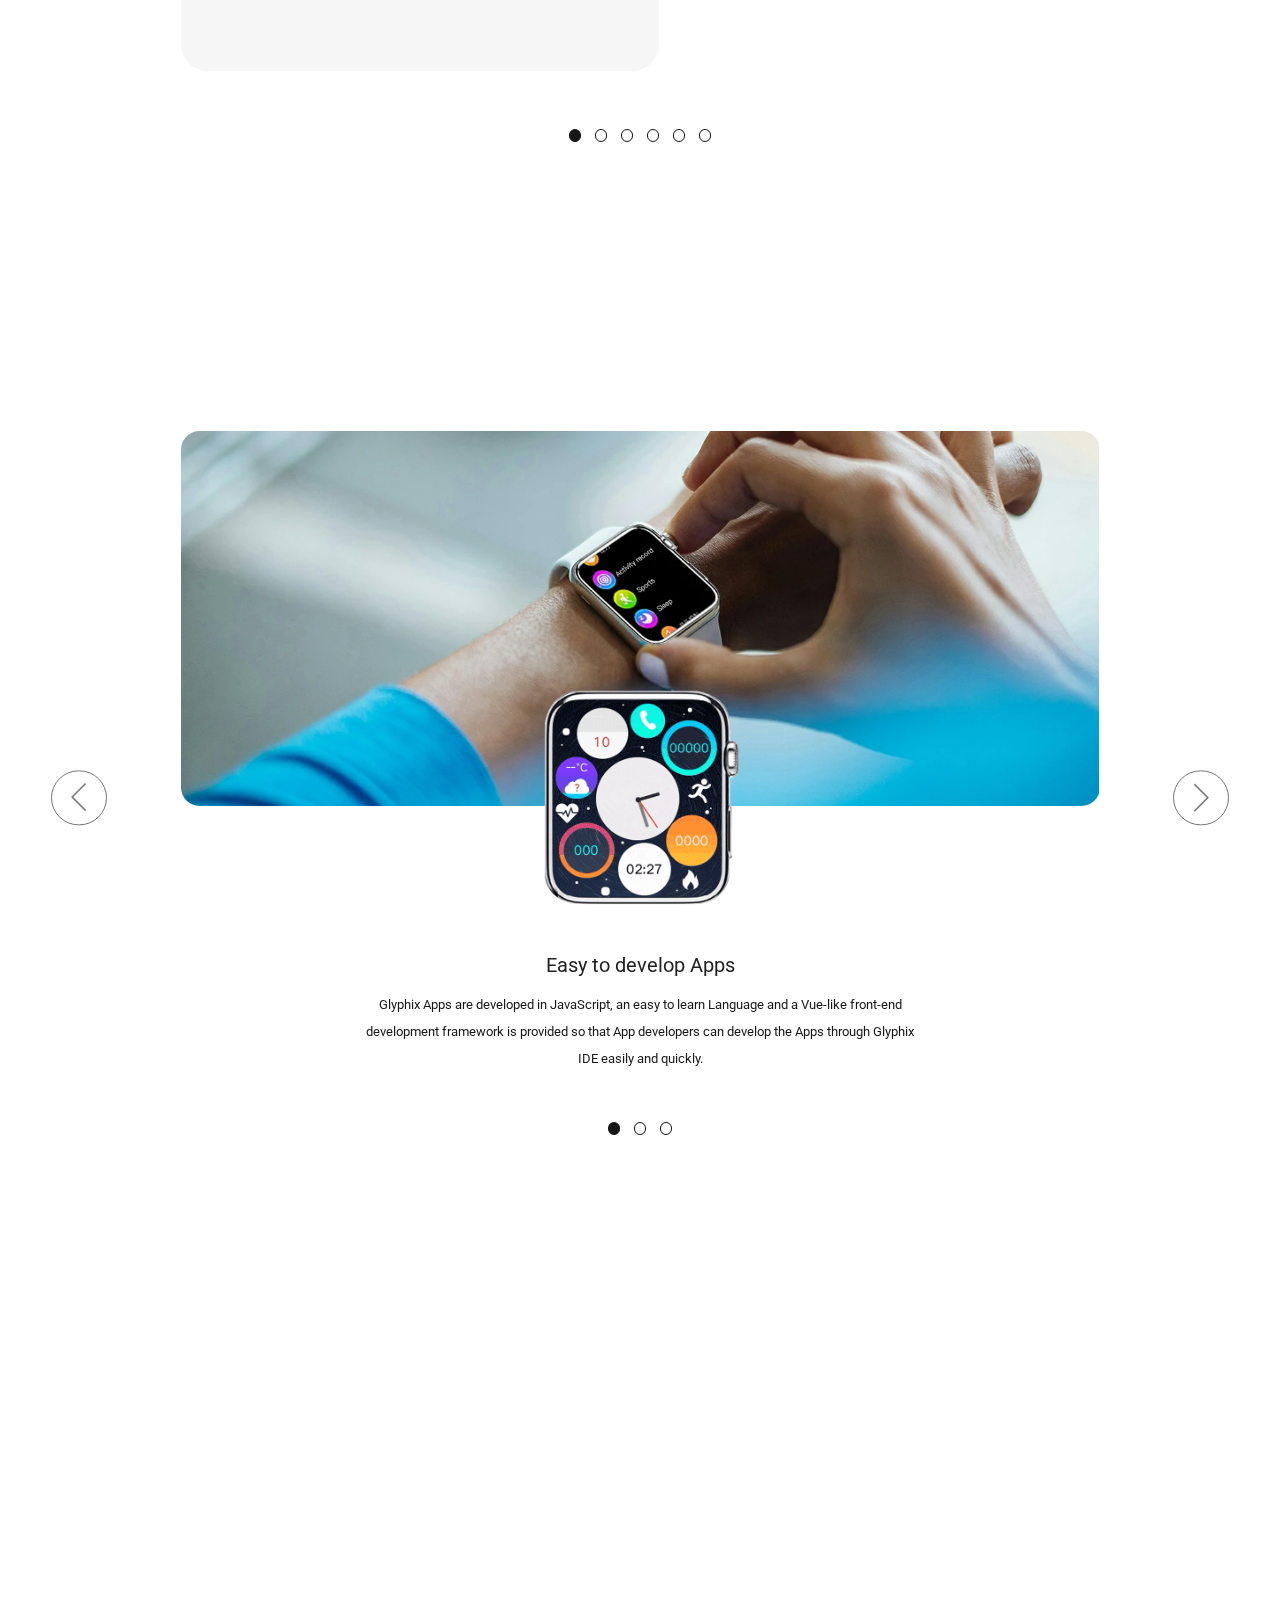
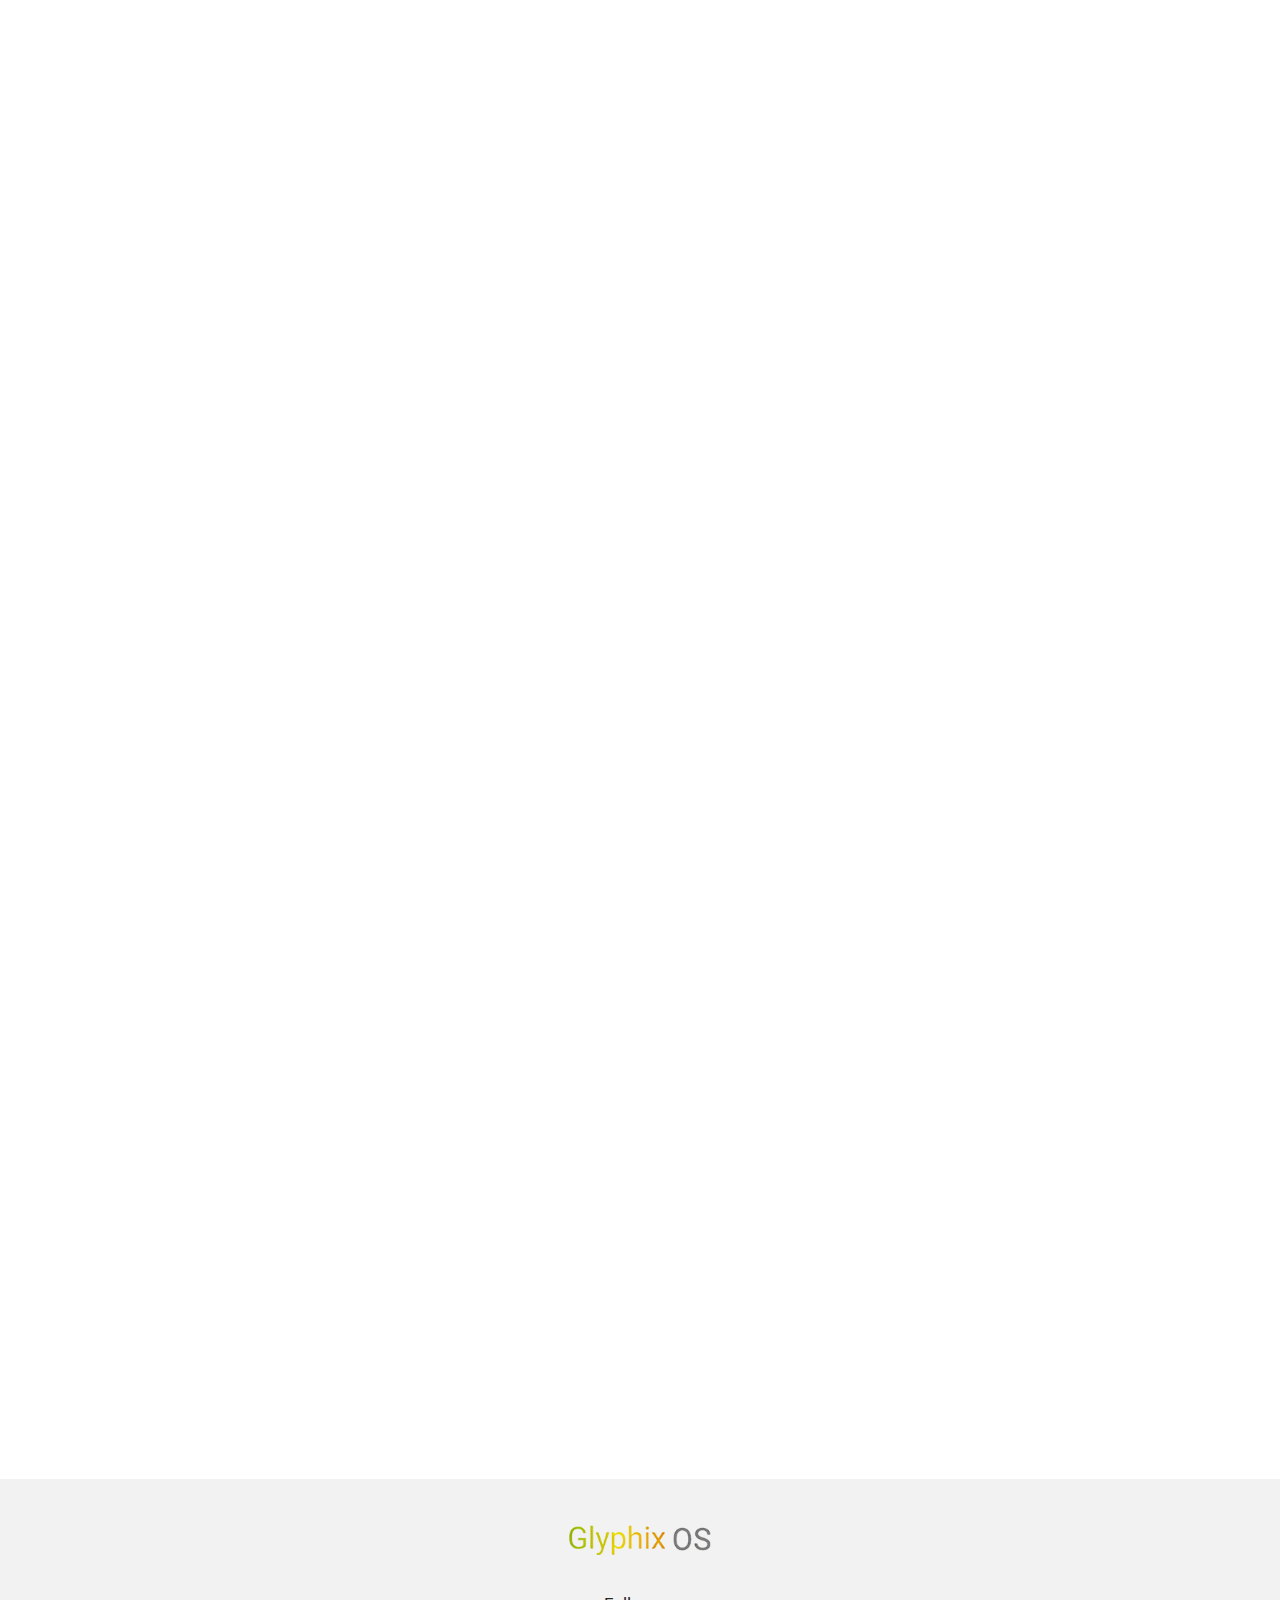
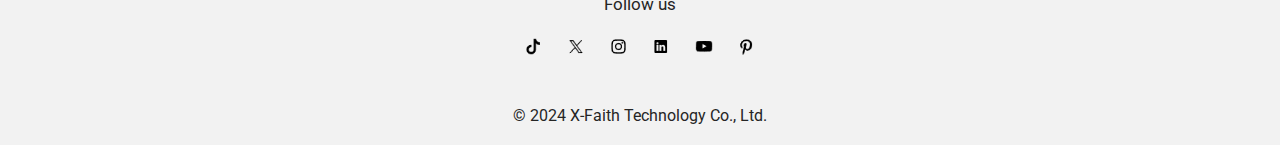
==== commit a8dedcc5: "update webp" ====
--- a/index.html
+++ b/index.html
@@ -1,323 +1,323 @@
-﻿<!DOCTYPE html>
-<html lang="en">
-<head>
-	<meta charset="UTF-8">
-	<title>Glyphix OS</title>
-	<meta name="viewport" content="width=device-width, initial-scale=1.0, user-scalable=0, minimum-scale=1.0, maximum-scale=1.0">
-	<meta name="format-detection" content="telephone=no" />
-	<link rel="stylesheet" href="css/reset.css">
-	<link rel="stylesheet" href="css/animate.css">
-	<script src="js/swiper.animate1.0.2.min.js"></script>
-	<link href="css/swiper.css" rel="stylesheet">
-	<link rel="stylesheet" href="css/style.css">
-	<link href="https://fonts.font.im/css?family=Roboto:300,400,500,700" rel="stylesheet">
-	<script src="js/jquery.js"></script>
-	<script src="js/font.js"></script>
-	<script src="js/swiper.min.js"></script>
-	<script src="js/wow.min.js"></script>
-    <script>
-        new WOW().init(0);
-    </script>
-</head>
-<body>
-<header class="header flexC fl-cen Huans">
-	<div class="headK flexC fl-bet Huans">
-		<a href="index.html" class="logo"><img src="images/icon/logo.png"></a>
-		<!--导航-开始-->
-        <div class="Menu Huans">
-            <ul class="MenuU flexC Huans fl-end">
-                <li><a href="#NyT1" id="NyT11" class="MenuA">What's Distinctive</a></li>
-                <li><a href="#NyT2" id="NyT22" class="MenuA"> App Store and Favorite Apps</a></li>
-                <li><a href="about.html" class="MenuA on">About Us</a></li>
-            </ul>
-        </div>                                                                             
-        <!--导航-结束-->
-		<div class="hd_nav"><i></i></div>
-	</div>
-</header>
-
-<article class="Indsma Huans">
-	<div class="Indtit wow fadeInUp flexC fl-cen"  data-wow-delay="0.5s"><h3>A smart OS for the light weight connected devices with rich extensible apps</h3></div>
-	<div class="Indtip wow fadeInUp flexC fl-cen"  data-wow-delay="0.7s">
-		<p>You would be always connected with the world around you, pleased with apps,highly efficient on daily routine powered by Glyphix OS.</p>
-	</div>
-    <div class="IndsmaB Huans wow fadeInUp Huans"  data-wow-delay="0.9s">
-		<img src="images/znot/Indtp01.png">
-		<div class="Indsmalog"><img src="images/pic/Indlog.png"></div>
-		<img src="images/znot/Indtp02.png">
-	</div>
-</article>
-
-<article class="Inddis Huans Inddian" id="NyT1">
-	<div class="Indtit wow fadeInUp flexC fl-cen"  data-wow-delay="0.2s"><h3>What's Distinctive</h3></div>
-	<section class="IndstoK Huans">
-		<div class="swiper-container InddisB Huans Inddian">
-			<div class="swiper-wrapper">
-				<div class="swiper-slide flexC fl-bet">					
-					<div class="InddisI">
-						<div class="ani InddisImg InddisI1-1" swiper-animate-effect="fadeInUp" swiper-animate-duration="0.5s" swiper-animate-delay="0.5s"><img src="images/znot/Inddis01-1.png"></div>
-						<div class="ani InddisImg InddisI1-2" swiper-animate-effect="fadeInDown" swiper-animate-duration="0.4s" swiper-animate-delay="0.4s"><img src="images/znot/Inddis01-2.png"></div>				
-					</div>	
-					<div class="InddisN Huans">
-						<h3>All the apps on wrist make your life easier and vivider</h3>
-						<p>Infinite possibilities, music, instant messaging, navigation, and more so you can stay productive and easeful.</p>
-					</div>
-				</div>
-				<div class="swiper-slide flexC fl-bet">					
-					<div class="InddisI">
-						<div class="ani InddisImg InddisI2-1" swiper-animate-effect="fadeInUp" swiper-animate-duration="0.5s" swiper-animate-delay="0.5s"><img src="images/znot/Inddis02-1.png"></div>
-						<div class="ani InddisImg InddisI2-2" swiper-animate-effect="fadeInDown" swiper-animate-duration="0.4s" swiper-animate-delay="0.4s"><img src="images/znot/Inddis02-2.png"></div>				
-					</div>	
-					<div class="InddisN Huans">
-						<h3>Long endurance</h3>
-						<p>low power chips paired with ultra low code size allow you to use smart watch for more than 2 weeks per one time charge.</p>
-					</div>
-				</div>
-				<div class="swiper-slide flexC fl-bet">					
-					<div class="InddisI">
-						<div class="ani InddisImg InddisI3-1" swiper-animate-effect="fadeInUp" swiper-animate-duration="0.5s" swiper-animate-delay="0.5s"><img src="images/znot/Inddis03-1.png"></div>
-						<div class="ani InddisImg InddisI3-2" swiper-animate-effect="fadeInDown" swiper-animate-duration="0.4s" swiper-animate-delay="0.4s"><img src="images/znot/Inddis03-2.png"></div>				
-					</div>	
-					<div class="InddisN Huans">
-						<h3>Light and stylish</h3>
-						<p>Wearable devices like smart watch, glasses as a kind of stylish accessary can be designed pretty slim and elegant by a solution of small footprint of chips and simplicity of hardware composition.</p>
-					</div>
-				</div>
-				<div class="swiper-slide flexC fl-bet">					
-					<div class="InddisI">
-						<div class="ani InddisImg InddisI4-1" swiper-animate-effect="fadeInUp" swiper-animate-duration="0.5s" swiper-animate-delay="0.5s"><img src="images/znot/Inddis04-1.png"></div>
-						<div class="ani InddisImg InddisI4-2" swiper-animate-effect="fadeInDown" swiper-animate-duration="0.4s" swiper-animate-delay="0.4s"><img src="images/znot/Inddis04-2.png"></div>				
-					</div>	
-					<div class="InddisN Huans">
-						<h3>Cool and silky</h3>
-						<p>State of the art GUI technology including powerful GUI engine, rich animation widgets helps achieve fantastic display effect and silky control.</p>
-					</div>
-				</div>
-				<div class="swiper-slide flexC fl-bet">					
-					<div class="InddisI">
-						<div class="ani InddisImg InddisI1-1" swiper-animate-effect="fadeInUp" swiper-animate-duration="0.5s" swiper-animate-delay="0.5s"><img src="images/znot/Inddis05-1.png"></div>
-						<div class="ani InddisImg InddisI1-2" swiper-animate-effect="fadeInDown" swiper-animate-duration="0.4s" swiper-animate-delay="0.4s"><img src="images/znot/Inddis05-2.png"></div>				
-					</div>	
-					<div class="InddisN Huans">
-						<h3>AI for smart life</h3>
-						<p>Create watch faces by yourself, provide you with health advice based on monitor of your health data for various metrics, offer you intelligent Apps use experience as AI understands you well such as your habits, like, wellness.</p>
-					</div>
-				</div>
-				<div class="swiper-slide flexC fl-bet">					
-					<div class="InddisI">
-						<div class="ani InddisImg InddisI6-1" swiper-animate-effect="fadeInUp" swiper-animate-duration="0.5s" swiper-animate-delay="0.5s"><img src="images/znot/Inddis06-1.png"></div>
-						<div class="ani InddisImg InddisI6-2" swiper-animate-effect="fadeInRight" swiper-animate-duration="0.4s" swiper-animate-delay="0.4s"><img src="images/znot/Inddis06-2.png"></div>				
-					</div>	
-					<div class="InddisN Huans">
-						<h3>Stay connected</h3>
-						<p>Stay grooving, chatting, connecting with the world around you, stay aware of any notification wherever you go.</p>
-					</div>
-				</div>
-			</div>
-			<div class="swiper-pagination Inddisdian"></div>
-		</div>
-		<div class="swiper-button-next Intnext Intnext1"></div>
-		<div class="swiper-button-prev Intprev Intprev1"></div>
-	</section>
-</article>
-	
-<article class="Indsto Huans" id="NyT2">
-	<div class="Indtit wow fadeInUp flexC fl-cen"  data-wow-delay="0.2s"><h3>App Store and Favorite Apps</h3></div>
-	<div class="IndstoH wow fadeInUp flexC fl-cen"  data-wow-delay="0.2s">
-		<p>With unique App Store capability for RTOS based smart devices, we are going to launch a developer scheme which provides entire lineup of tools, SDK and documents to enable app developers to develop Apps for our App Store easily with financial reward.</p>
-	</div>
-	<section class="IndstoK Huans">
-		<div class="swiper-container IndstoB Huans Inddian">
-			<div class="swiper-wrapper">
-				<div class="swiper-slide">					
-					<div class="IndstoI">
-						<div class="IndstoImg"><img src="images/znot/IndstoI01.jpg"></div>
-						<div class="IndstoImz IndstoImw1"><img src="images/znot/IndstoS01.gif"></div>
-					</div>				
-					<div class="IndstoP Huans">
-						<h3>Easy to develop Apps</h3>
-						<p>Glyphix Apps are developed in JavaScript, an easy to learn Language and a Vue-like front-end development framework is provided so that App developers can develop the Apps through Glyphix IDE easily and quickly.</p>
-					</div>
-				</div>
-				<div class="swiper-slide">					
-					<div class="IndstoI">
-						<div class="IndstoImg"><img src="images/znot/IndstoI02.jpg"></div>
-						<div class="IndstoImz IndstoImw2"><img src="images/znot/IndstoS02.png"></div>
-					</div>				
-					<div class="IndstoP Huans">
-						<h3>Develop once, run everywhere</h3>
-						<p>Glyphix OS owns great screen adaptation capability and hardware compatibility. The apps over Glyphix can be quickly deployed on different chips and devices.</p>
-					</div>
-				</div>
-				<div class="swiper-slide">					
-					<div class="IndstoI">
-						<div class="IndstoImg"><img src="images/znot/IndstoI03.jpg"></div>
-						<div class="IndstoImz IndstoImw3"><img src="images/znot/IndstoS03.gif"></div>
-					</div>				
-					<div class="IndstoP Huans">
-						<h3>Powerful platform capabilities for Apps</h3>
-						<p>Rich system capabilities of Glyphix such as multimedia player, network request, encryption and decryption, vector animation enable developers to build a wide variety of IoT JavaScript Apps with high security and performance.</p>
-					</div>
-				</div>
-			</div>
-			<div class="swiper-pagination Intstodian"></div>
-		</div>
-		<div class="swiper-button-next Intnext Intnext2"></div>
-		<div class="swiper-button-prev Intprev Intprev2"></div>
-    </section>
-</article>
-	
-<article class="Indrea Huans">
-	<div class="Indtit wow fadeInUp flexC fl-cen"  data-wow-delay="0.2s"><h3>Apps ready for you</h3></div>
-    <div class="IndreaD Huans wow fadeInUp flex fl-bet"  data-wow-delay="0.1s">
-        <a href="javascript:;" class="IndreaA Mover"><img src="images/znot/Indrea01.png"></a>
-		<a href="javascript:;" class="IndreaA Mover"><img src="images/znot/Indrea02.png"></a>
-		<a href="javascript:;" class="IndreaA Mover"><img src="images/znot/Indrea03.png"></a>
-		<a href="javascript:;" class="IndreaA Mover"><img src="images/znot/Indrea04.png"></a>
-		<a href="javascript:;" class="IndreaA Mover"><img src="images/znot/Indrea05.png"></a>
-		<a href="javascript:;" class="IndreaA Mover"><img src="images/znot/Indrea08.png"></a>
-		<a href="javascript:;" class="IndreaA Mover"><img src="images/znot/Indrea07.png"></a>
-		<a href="javascript:;" class="IndreaA Mover"><img src="images/znot/Indrea06.png"></a>
-		<a href="javascript:;" class="IndreaA Mover"><img src="images/znot/Indrea09.png"></a>
-		<a href="javascript:;" class="IndreaA Mover"><img src="images/znot/Indrea10.png"></a>
-		<a href="javascript:;" class="IndreaA Mover"><img src="images/znot/Indrea13.png"></a>
-		<a href="javascript:;" class="IndreaA Mover"><img src="images/znot/Indrea12.png"></a>
-		<a href="javascript:;" class="IndreaA Mover"><img src="images/znot/Indrea11.png"></a>
-		<a href="javascript:;" class="IndreaA Mover"><img src="images/znot/Indrea14.png"></a>
-		<a href="javascript:;" class="IndreaA Mover"><img src="images/znot/Indrea15.png"></a>
-		<a href="javascript:;" class="IndreaA Mover"><img src="images/znot/Indrea16.png"></a>
-		<a href="javascript:;" class="IndreaA Mover"><img src="images/znot/Indrea17.png"></a>
-		<a href="javascript:;" class="IndreaA Mover"><img src="images/znot/Indrea18.png"></a>
-		<a href="javascript:;" class="IndreaA Mover"><img src="images/znot/Indrea19.png"></a>
-		<a href="javascript:;" class="IndreaA Mover"><img src="images/znot/Indrea20.png"></a>
-    </div>
-</article>
-	
-<article class="Indapp Huans">
-	<div class="Indtit wow fadeInUp flexC fl-cen"  data-wow-delay="0.2s"><h3>Apps coming on the way</h3></div>
-    <div class="IndapD Huans fl-bet flex" >
-		<a href="javascript:;" class="Indapa wow fadeInUp Huans flexC fl-cen" data-wow-delay="0.2s"><img src="images/znot/Indapp01.png"></a>
-		<a href="javascript:;" class="Indapa wow fadeInUp Huans flexC fl-cen" data-wow-delay="0.3s"><img src="images/znot/Indapp02.png"></a>
-		<a href="javascript:;" class="Indapa wow fadeInUp Huans flexC fl-cen" data-wow-delay="0.4s"><img src="images/znot/Indapp03.png"></a>
-		<a href="javascript:;" class="Indapa wow fadeInUp Huans flexC fl-cen" data-wow-delay="0.5s"><img src="images/znot/Indapp04.png"></a>
-		<a href="javascript:;" class="Indapa wow fadeInUp Huans flexC fl-cen" data-wow-delay="0.6s"><img src="images/znot/Indapp05.png"></a>
-    </div>
-</article>
-
-<article class="Indwat Huans">
-	<div class="Indtit wow fadeInUp flexC fl-cen"  data-wow-delay="0.2s"><h3>The brand watch powered by Glyphix OS</h3></div>
-    <div class="IndwatD flex fl-bet Huans">
-        <a href="javascript:;" class="Indwata wow fadeInUp Huans" data-wow-delay="0.2s">
-			<div class="IndwatI"><img src="images/znot/Indwat01.png"></div>
-			<div class="IndwatP">
-				<h3>VIVO Watch1</h3><p>STM32L4R9</p>
-			</div>
-		</a>
-		<a href="javascript:;" class="Indwata wow fadeInUp Huans" data-wow-delay="0.3s">
-			<div class="IndwatI"><img src="images/znot/Indwat02.png"></div>
-			<div class="IndwatP">
-				<h3>VIVO Watch2</h3><p>BES2500BP</p>
-			</div>
-		</a>
-		<a href="javascript:;" class="Indwata wow fadeInUp Huans" data-wow-delay="0.4s">
-			<div class="IndwatI"><img src="images/znot/Indwat03.png"></div>
-			<div class="IndwatP">
-				<h3>Honor Choice Watch1</h3><p>BES2700iBP</p>
-			</div>
-		</a>
-		<a href="javascript:;" class="Indwata wow fadeInUp Huans" data-wow-delay="0.5s">
-			<div class="IndwatI"><img src="images/znot/Indwat04.png"></div>
-			<div class="IndwatP">
-				<h3>OTOFIX Watch</h3><p>Apollo4 Plus</p>
-			</div>
-		</a>
-    </div>
-</article>
-	
-<footer class="foot Huans flexC fl-cen">
-	<a href="javascript:;" class="ftLog"><img src="images/icon/ftLog.png"></a>
-	<div class="ftFl flexC fl-cen">
-		<a href="javascript:;" class="ftFla">Follow us</a>
-	</div>
-	<div class="ftId flexC fl-cen">
-		<a href="javascript:;" class="ftIa"><img src="images/icon/ftI01.png"></a>
-		<a href="javascript:;" class="ftIa"><img src="images/icon/ftI02.png"></a>
-		<a href="javascript:;" class="ftIa"><img src="images/icon/ftI03.png"></a>
-		<a href="javascript:;" class="ftIa"><img src="images/icon/ftI04.png"></a>
-		<a href="javascript:;" class="ftIa"><img src="images/icon/ftI05.png"></a>
-		<a href="javascript:;" class="ftIa"><img src="images/icon/ftI06.png"></a>
-	</div>
-	<div class="ftC">© 2024 X-Faith Technology Co., Ltd.</div>
-</footer>
-</body>
-<script language="JavaScript" type="text/JavaScript">
-	
-var mySwiper = new Swiper('.InddisB', {
-	autoplay: 3000,
-	pagination: '.Inddisdian',
-	paginationClickable :true,nextButton: '.Intnext1',prevButton: '.Intprev1',
-	speed:400,
-	autoplay:4000,loop: true,
-   	centeredSlides: true,
-	onInit: function(swiper){ //Swiper2.x的初始化是onFirstInit
-		swiperAnimateCache(swiper); //隐藏动画元素 
-		swiperAnimate(swiper); //初始化完成开始动画
-	}, 
-	onSlideChangeEnd: function(swiper){ 
-		swiperAnimate(swiper); //每个slide切换结束时也运行当前slide动画
-	} ,
-	
-})
-
-
-var swiper1 = new Swiper('.IndstoB', {pagination: '.Intstodian',slidesPerView:1,paginationClickable: true,loop: true,nextButton: '.Intnext2',prevButton: '.Intprev2',autoplay: 3000,
-});
-	
-//MenuH
-$(window).resize(function () {          //当浏览器大小变化时
-    if($(window).width()>1080){$('.Menu').addClass('Menuwap');$('.hd_nav').addClass('active');
-	  }else{$('.Menu').removeClass('Menuwap');$('.hd_nav').removeClass('active');}
-});	
-jQuery(document).ready(function($) {
-	if($(window).width()>1080){$('.Menu').addClass('Menuwap');$('.hd_nav').addClass('active');
-	  }else{$('.Menu').removeClass('Menuwap');$('.hd_nav').removeClass('active');}
-	//wap下拉菜单
-	$('.hd_nav').click(function(){
-		if(!$(this).hasClass('active')){
-			$('.hd_nav').addClass('active');
-			$('.Menu').addClass('Menuwap');
-		}else{
-            $('.hd_nav').removeClass('active');
-			$('.Menu').removeClass('Menuwap');
-        }
-	});
-	
-})	
-
-$(function(){
-    //锚点跳转滑动效果  
-    $('a[href*=#],area[href*=#]').click(function() {  
-        console.log(this.pathname)  
-        if (location.pathname.replace(/^\//, '') == this.pathname.replace(/^\//, '') && location.hostname == this.hostname) {  
-            var $target = $(this.hash);  
-            $target = $target.length && $target || $('[name=' + this.hash.slice(1) + ']');  
-            if ($target.length) {  
-                var targetOffset = $target.offset().top-130;  
-                $('html,body').animate({scrollTop: targetOffset}, 1000);  
-                return false;  
-            }  
-        }  
-    }); 
-})
-
-$(window).scroll(function(){
-	var wst =  $(window).scrollTop()+130;//滚动条距离顶端值
-	 for (var i=1; i<3; i++){             //加循环
-	  if($("#NyT"+i).offset().top<=wst){ //判断滚动条位置
-		 //$(".MenuA").removeClass("on"); //清除c类
-		// $("#NyT"+i+i).addClass("on");	//给当前导航加c类
-		 }
-	 }
-});
-</script>
-</html>
+﻿<!DOCTYPE html>
+<html lang="en">
+<head>
+	<meta charset="UTF-8">
+	<title>Glyphix OS</title>
+	<meta name="viewport" content="width=device-width, initial-scale=1.0, user-scalable=0, minimum-scale=1.0, maximum-scale=1.0">
+	<meta name="format-detection" content="telephone=no" />
+	<link rel="stylesheet" href="css/reset.css">
+	<link rel="stylesheet" href="css/animate.css">
+	<script src="js/swiper.animate1.0.2.min.js"></script>
+	<link href="css/swiper.css" rel="stylesheet">
+	<link rel="stylesheet" href="css/style.css">
+	<link href="https://fonts.font.im/css?family=Roboto:300,400,500,700" rel="stylesheet">
+	<script src="js/jquery.js"></script>
+	<script src="js/font.js"></script>
+	<script src="js/swiper.min.js"></script>
+	<script src="js/wow.min.js"></script>
+    <script>
+        new WOW().init(0);
+    </script>
+</head>
+<body>
+<header class="header flexC fl-cen Huans">
+	<div class="headK flexC fl-bet Huans">
+		<a href="index.html" class="logo"><img src="images/icon/logo.png"></a>
+		<!--导航-开始-->
+        <div class="Menu Huans">
+            <ul class="MenuU flexC Huans fl-end">
+                <li><a href="#NyT1" id="NyT11" class="MenuA">What's Distinctive</a></li>
+                <li><a href="#NyT2" id="NyT22" class="MenuA"> App Store and Favorite Apps</a></li>
+                <li><a href="about.html" class="MenuA on">About Us</a></li>
+            </ul>
+        </div>                                                                             
+        <!--导航-结束-->
+		<div class="hd_nav"><i></i></div>
+	</div>
+</header>
+
+<article class="Indsma Huans">
+	<div class="Indtit wow fadeInUp flexC fl-cen"  data-wow-delay="0.5s"><h3>A smart OS for the light weight connected devices with rich extensible apps</h3></div>
+	<div class="Indtip wow fadeInUp flexC fl-cen"  data-wow-delay="0.7s">
+		<p>You would be always connected with the world around you, pleased with apps,highly efficient on daily routine powered by Glyphix OS.</p>
+	</div>
+    <div class="IndsmaB Huans wow fadeInUp Huans"  data-wow-delay="0.9s">
+		<img src="images/znot/Indtp01.webp">
+		<div class="Indsmalog"><img src="images/pic/Indlog.png"></div>
+		<img src="images/znot/Indtp02.webp">
+	</div>
+</article>
+
+<article class="Inddis Huans Inddian" id="NyT1">
+	<div class="Indtit wow fadeInUp flexC fl-cen"  data-wow-delay="0.2s"><h3>What's Distinctive</h3></div>
+	<section class="IndstoK Huans">
+		<div class="swiper-container InddisB Huans Inddian">
+			<div class="swiper-wrapper">
+				<div class="swiper-slide flexC fl-bet">					
+					<div class="InddisI">
+						<div class="ani InddisImg InddisI1-1" swiper-animate-effect="fadeInUp" swiper-animate-duration="0.5s" swiper-animate-delay="0.5s"><img src="images/znot/Inddis01-1.webp"></div>
+						<div class="ani InddisImg InddisI1-2" swiper-animate-effect="fadeInDown" swiper-animate-duration="0.4s" swiper-animate-delay="0.4s"><img src="images/znot/Inddis01-2.webp"></div>				
+					</div>	
+					<div class="InddisN Huans">
+						<h3>All the apps on wrist make your life easier and vivider</h3>
+						<p>Infinite possibilities, music, instant messaging, navigation, and more so you can stay productive and easeful.</p>
+					</div>
+				</div>
+				<div class="swiper-slide flexC fl-bet">					
+					<div class="InddisI">
+						<div class="ani InddisImg InddisI2-1" swiper-animate-effect="fadeInUp" swiper-animate-duration="0.5s" swiper-animate-delay="0.5s"><img src="images/znot/Inddis02-1.webp"></div>
+						<div class="ani InddisImg InddisI2-2" swiper-animate-effect="fadeInDown" swiper-animate-duration="0.4s" swiper-animate-delay="0.4s"><img src="images/znot/Inddis02-2.webp"></div>				
+					</div>	
+					<div class="InddisN Huans">
+						<h3>Long endurance</h3>
+						<p>low power chips paired with ultra low code size allow you to use smart watch for more than 2 weeks per one time charge.</p>
+					</div>
+				</div>
+				<div class="swiper-slide flexC fl-bet">					
+					<div class="InddisI">
+						<div class="ani InddisImg InddisI3-1" swiper-animate-effect="fadeInUp" swiper-animate-duration="0.5s" swiper-animate-delay="0.5s"><img src="images/znot/Inddis03-1.webp"></div>
+						<div class="ani InddisImg InddisI3-2" swiper-animate-effect="fadeInDown" swiper-animate-duration="0.4s" swiper-animate-delay="0.4s"><img src="images/znot/Inddis03-2.webp"></div>				
+					</div>	
+					<div class="InddisN Huans">
+						<h3>Light and stylish</h3>
+						<p>Wearable devices like smart watch, glasses as a kind of stylish accessary can be designed pretty slim and elegant by a solution of small footprint of chips and simplicity of hardware composition.</p>
+					</div>
+				</div>
+				<div class="swiper-slide flexC fl-bet">					
+					<div class="InddisI">
+						<div class="ani InddisImg InddisI4-1" swiper-animate-effect="fadeInUp" swiper-animate-duration="0.5s" swiper-animate-delay="0.5s"><img src="images/znot/Inddis04-1.webp"></div>
+						<div class="ani InddisImg InddisI4-2" swiper-animate-effect="fadeInDown" swiper-animate-duration="0.4s" swiper-animate-delay="0.4s"><img src="images/znot/Inddis04-2.webp"></div>				
+					</div>	
+					<div class="InddisN Huans">
+						<h3>Cool and silky</h3>
+						<p>State of the art GUI technology including powerful GUI engine, rich animation widgets helps achieve fantastic display effect and silky control.</p>
+					</div>
+				</div>
+				<div class="swiper-slide flexC fl-bet">					
+					<div class="InddisI">
+						<div class="ani InddisImg InddisI1-1" swiper-animate-effect="fadeInUp" swiper-animate-duration="0.5s" swiper-animate-delay="0.5s"><img src="images/znot/Inddis05-1.webp"></div>
+						<div class="ani InddisImg InddisI1-2" swiper-animate-effect="fadeInDown" swiper-animate-duration="0.4s" swiper-animate-delay="0.4s"><img src="images/znot/Inddis05-2.webp"></div>				
+					</div>	
+					<div class="InddisN Huans">
+						<h3>AI for smart life</h3>
+						<p>Create watch faces by yourself, provide you with health advice based on monitor of your health data for various metrics, offer you intelligent Apps use experience as AI understands you well such as your habits, like, wellness.</p>
+					</div>
+				</div>
+				<div class="swiper-slide flexC fl-bet">					
+					<div class="InddisI">
+						<div class="ani InddisImg InddisI6-1" swiper-animate-effect="fadeInUp" swiper-animate-duration="0.5s" swiper-animate-delay="0.5s"><img src="images/znot/Inddis06-1.webp"></div>
+						<div class="ani InddisImg InddisI6-2" swiper-animate-effect="fadeInRight" swiper-animate-duration="0.4s" swiper-animate-delay="0.4s"><img src="images/znot/Inddis06-2.webp"></div>				
+					</div>	
+					<div class="InddisN Huans">
+						<h3>Stay connected</h3>
+						<p>Stay grooving, chatting, connecting with the world around you, stay aware of any notification wherever you go.</p>
+					</div>
+				</div>
+			</div>
+			<div class="swiper-pagination Inddisdian"></div>
+		</div>
+		<div class="swiper-button-next Intnext Intnext1"></div>
+		<div class="swiper-button-prev Intprev Intprev1"></div>
+	</section>
+</article>
+	
+<article class="Indsto Huans" id="NyT2">
+	<div class="Indtit wow fadeInUp flexC fl-cen"  data-wow-delay="0.2s"><h3>App Store and Favorite Apps</h3></div>
+	<div class="IndstoH wow fadeInUp flexC fl-cen"  data-wow-delay="0.2s">
+		<p>With unique App Store capability for RTOS based smart devices, we are going to launch a developer scheme which provides entire lineup of tools, SDK and documents to enable app developers to develop Apps for our App Store easily with financial reward.</p>
+	</div>
+	<section class="IndstoK Huans">
+		<div class="swiper-container IndstoB Huans Inddian">
+			<div class="swiper-wrapper">
+				<div class="swiper-slide">					
+					<div class="IndstoI">
+						<div class="IndstoImg"><img src="images/znot/IndstoI01.webp"></div>
+						<div class="IndstoImz IndstoImw1"><img src="images/znot/IndstoS01.gif"></div>
+					</div>				
+					<div class="IndstoP Huans">
+						<h3>Easy to develop Apps</h3>
+						<p>Glyphix Apps are developed in JavaScript, an easy to learn Language and a Vue-like front-end development framework is provided so that App developers can develop the Apps through Glyphix IDE easily and quickly.</p>
+					</div>
+				</div>
+				<div class="swiper-slide">					
+					<div class="IndstoI">
+						<div class="IndstoImg"><img src="images/znot/IndstoI02.webp"></div>
+						<div class="IndstoImz IndstoImw2"><img src="images/znot/IndstoS02.webp"></div>
+					</div>				
+					<div class="IndstoP Huans">
+						<h3>Develop once, run everywhere</h3>
+						<p>Glyphix OS owns great screen adaptation capability and hardware compatibility. The apps over Glyphix can be quickly deployed on different chips and devices.</p>
+					</div>
+				</div>
+				<div class="swiper-slide">					
+					<div class="IndstoI">
+						<div class="IndstoImg"><img src="images/znot/IndstoI03.webp"></div>
+						<div class="IndstoImz IndstoImw3"><img src="images/znot/IndstoS03.gif"></div>
+					</div>				
+					<div class="IndstoP Huans">
+						<h3>Powerful platform capabilities for Apps</h3>
+						<p>Rich system capabilities of Glyphix such as multimedia player, network request, encryption and decryption, vector animation enable developers to build a wide variety of IoT JavaScript Apps with high security and performance.</p>
+					</div>
+				</div>
+			</div>
+			<div class="swiper-pagination Intstodian"></div>
+		</div>
+		<div class="swiper-button-next Intnext Intnext2"></div>
+		<div class="swiper-button-prev Intprev Intprev2"></div>
+    </section>
+</article>
+	
+<article class="Indrea Huans">
+	<div class="Indtit wow fadeInUp flexC fl-cen"  data-wow-delay="0.2s"><h3>Apps ready for you</h3></div>
+    <div class="IndreaD Huans wow fadeInUp flex fl-bet"  data-wow-delay="0.1s">
+        <a href="javascript:;" class="IndreaA Mover"><img src="images/znot/Indrea01.webp"></a>
+		<a href="javascript:;" class="IndreaA Mover"><img src="images/znot/Indrea02.webp"></a>
+		<a href="javascript:;" class="IndreaA Mover"><img src="images/znot/Indrea03.webp"></a>
+		<a href="javascript:;" class="IndreaA Mover"><img src="images/znot/Indrea04.webp"></a>
+		<a href="javascript:;" class="IndreaA Mover"><img src="images/znot/Indrea05.webp"></a>
+		<a href="javascript:;" class="IndreaA Mover"><img src="images/znot/Indrea08.webp"></a>
+		<a href="javascript:;" class="IndreaA Mover"><img src="images/znot/Indrea07.webp"></a>
+		<a href="javascript:;" class="IndreaA Mover"><img src="images/znot/Indrea06.webp"></a>
+		<a href="javascript:;" class="IndreaA Mover"><img src="images/znot/Indrea09.webp"></a>
+		<a href="javascript:;" class="IndreaA Mover"><img src="images/znot/Indrea10.webp"></a>
+		<a href="javascript:;" class="IndreaA Mover"><img src="images/znot/Indrea13.webp"></a>
+		<a href="javascript:;" class="IndreaA Mover"><img src="images/znot/Indrea12.webp"></a>
+		<a href="javascript:;" class="IndreaA Mover"><img src="images/znot/Indrea11.webp"></a>
+		<a href="javascript:;" class="IndreaA Mover"><img src="images/znot/Indrea14.webp"></a>
+		<a href="javascript:;" class="IndreaA Mover"><img src="images/znot/Indrea15.webp"></a>
+		<a href="javascript:;" class="IndreaA Mover"><img src="images/znot/Indrea16.webp"></a>
+		<a href="javascript:;" class="IndreaA Mover"><img src="images/znot/Indrea17.webp"></a>
+		<a href="javascript:;" class="IndreaA Mover"><img src="images/znot/Indrea18.webp"></a>
+		<a href="javascript:;" class="IndreaA Mover"><img src="images/znot/Indrea19.webp"></a>
+		<a href="javascript:;" class="IndreaA Mover"><img src="images/znot/Indrea20.webp"></a>
+    </div>
+</article>
+	
+<article class="Indapp Huans">
+	<div class="Indtit wow fadeInUp flexC fl-cen"  data-wow-delay="0.2s"><h3>Apps coming on the way</h3></div>
+    <div class="IndapD Huans fl-bet flex" >
+		<a href="javascript:;" class="Indapa wow fadeInUp Huans flexC fl-cen" data-wow-delay="0.2s"><img src="images/znot/Indapp01.webp"></a>
+		<a href="javascript:;" class="Indapa wow fadeInUp Huans flexC fl-cen" data-wow-delay="0.3s"><img src="images/znot/Indapp02.webp"></a>
+		<a href="javascript:;" class="Indapa wow fadeInUp Huans flexC fl-cen" data-wow-delay="0.4s"><img src="images/znot/Indapp03.webp"></a>
+		<a href="javascript:;" class="Indapa wow fadeInUp Huans flexC fl-cen" data-wow-delay="0.5s"><img src="images/znot/Indapp04.webp"></a>
+		<a href="javascript:;" class="Indapa wow fadeInUp Huans flexC fl-cen" data-wow-delay="0.6s"><img src="images/znot/Indapp05.webp"></a>
+    </div>
+</article>
+
+<article class="Indwat Huans">
+	<div class="Indtit wow fadeInUp flexC fl-cen"  data-wow-delay="0.2s"><h3>The brand watch powered by Glyphix OS</h3></div>
+    <div class="IndwatD flex fl-bet Huans">
+        <a href="javascript:;" class="Indwata wow fadeInUp Huans" data-wow-delay="0.2s">
+			<div class="IndwatI"><img src="images/znot/Indwat01.webp"></div>
+			<div class="IndwatP">
+				<h3>VIVO Watch1</h3><p>STM32L4R9</p>
+			</div>
+		</a>
+		<a href="javascript:;" class="Indwata wow fadeInUp Huans" data-wow-delay="0.3s">
+			<div class="IndwatI"><img src="images/znot/Indwat02.webp"></div>
+			<div class="IndwatP">
+				<h3>VIVO Watch2</h3><p>BES2500BP</p>
+			</div>
+		</a>
+		<a href="javascript:;" class="Indwata wow fadeInUp Huans" data-wow-delay="0.4s">
+			<div class="IndwatI"><img src="images/znot/Indwat03.webp"></div>
+			<div class="IndwatP">
+				<h3>Honor Choice Watch1</h3><p>BES2700iBP</p>
+			</div>
+		</a>
+		<a href="javascript:;" class="Indwata wow fadeInUp Huans" data-wow-delay="0.5s">
+			<div class="IndwatI"><img src="images/znot/Indwat04.webp"></div>
+			<div class="IndwatP">
+				<h3>OTOFIX Watch</h3><p>Apollo4 Plus</p>
+			</div>
+		</a>
+    </div>
+</article>
+	
+<footer class="foot Huans flexC fl-cen">
+	<a href="javascript:;" class="ftLog"><img src="images/icon/ftLog.png"></a>
+	<div class="ftFl flexC fl-cen">
+		<a href="javascript:;" class="ftFla">Follow us</a>
+	</div>
+	<div class="ftId flexC fl-cen">
+		<a href="javascript:;" class="ftIa"><img src="images/icon/ftI01.png"></a>
+		<a href="javascript:;" class="ftIa"><img src="images/icon/ftI02.png"></a>
+		<a href="javascript:;" class="ftIa"><img src="images/icon/ftI03.png"></a>
+		<a href="javascript:;" class="ftIa"><img src="images/icon/ftI04.png"></a>
+		<a href="javascript:;" class="ftIa"><img src="images/icon/ftI05.png"></a>
+		<a href="javascript:;" class="ftIa"><img src="images/icon/ftI06.png"></a>
+	</div>
+	<div class="ftC">© 2024 X-Faith Technology Co., Ltd.</div>
+</footer>
+</body>
+<script language="JavaScript" type="text/JavaScript">
+	
+var mySwiper = new Swiper('.InddisB', {
+	autoplay: 3000,
+	pagination: '.Inddisdian',
+	paginationClickable :true,nextButton: '.Intnext1',prevButton: '.Intprev1',
+	speed:400,
+	autoplay:4000,loop: true,
+   	centeredSlides: true,
+	onInit: function(swiper){ //Swiper2.x的初始化是onFirstInit
+		swiperAnimateCache(swiper); //隐藏动画元素 
+		swiperAnimate(swiper); //初始化完成开始动画
+	}, 
+	onSlideChangeEnd: function(swiper){ 
+		swiperAnimate(swiper); //每个slide切换结束时也运行当前slide动画
+	} ,
+	
+})
+
+
+var swiper1 = new Swiper('.IndstoB', {pagination: '.Intstodian',slidesPerView:1,paginationClickable: true,loop: true,nextButton: '.Intnext2',prevButton: '.Intprev2',autoplay: 3000,
+});
+	
+//MenuH
+$(window).resize(function () {          //当浏览器大小变化时
+    if($(window).width()>1080){$('.Menu').addClass('Menuwap');$('.hd_nav').addClass('active');
+	  }else{$('.Menu').removeClass('Menuwap');$('.hd_nav').removeClass('active');}
+});	
+jQuery(document).ready(function($) {
+	if($(window).width()>1080){$('.Menu').addClass('Menuwap');$('.hd_nav').addClass('active');
+	  }else{$('.Menu').removeClass('Menuwap');$('.hd_nav').removeClass('active');}
+	//wap下拉菜单
+	$('.hd_nav').click(function(){
+		if(!$(this).hasClass('active')){
+			$('.hd_nav').addClass('active');
+			$('.Menu').addClass('Menuwap');
+		}else{
+            $('.hd_nav').removeClass('active');
+			$('.Menu').removeClass('Menuwap');
+        }
+	});
+	
+})	
+
+$(function(){
+    //锚点跳转滑动效果  
+    $('a[href*=#],area[href*=#]').click(function() {  
+        console.log(this.pathname)  
+        if (location.pathname.replace(/^\//, '') == this.pathname.replace(/^\//, '') && location.hostname == this.hostname) {  
+            var $target = $(this.hash);  
+            $target = $target.length && $target || $('[name=' + this.hash.slice(1) + ']');  
+            if ($target.length) {  
+                var targetOffset = $target.offset().top-130;  
+                $('html,body').animate({scrollTop: targetOffset}, 1000);  
+                return false;  
+            }  
+        }  
+    }); 
+})
+
+$(window).scroll(function(){
+	var wst =  $(window).scrollTop()+130;//滚动条距离顶端值
+	 for (var i=1; i<3; i++){             //加循环
+	  if($("#NyT"+i).offset().top<=wst){ //判断滚动条位置
+		 //$(".MenuA").removeClass("on"); //清除c类
+		// $("#NyT"+i+i).addClass("on");	//给当前导航加c类
+		 }
+	 }
+});
+</script>
+</html>
